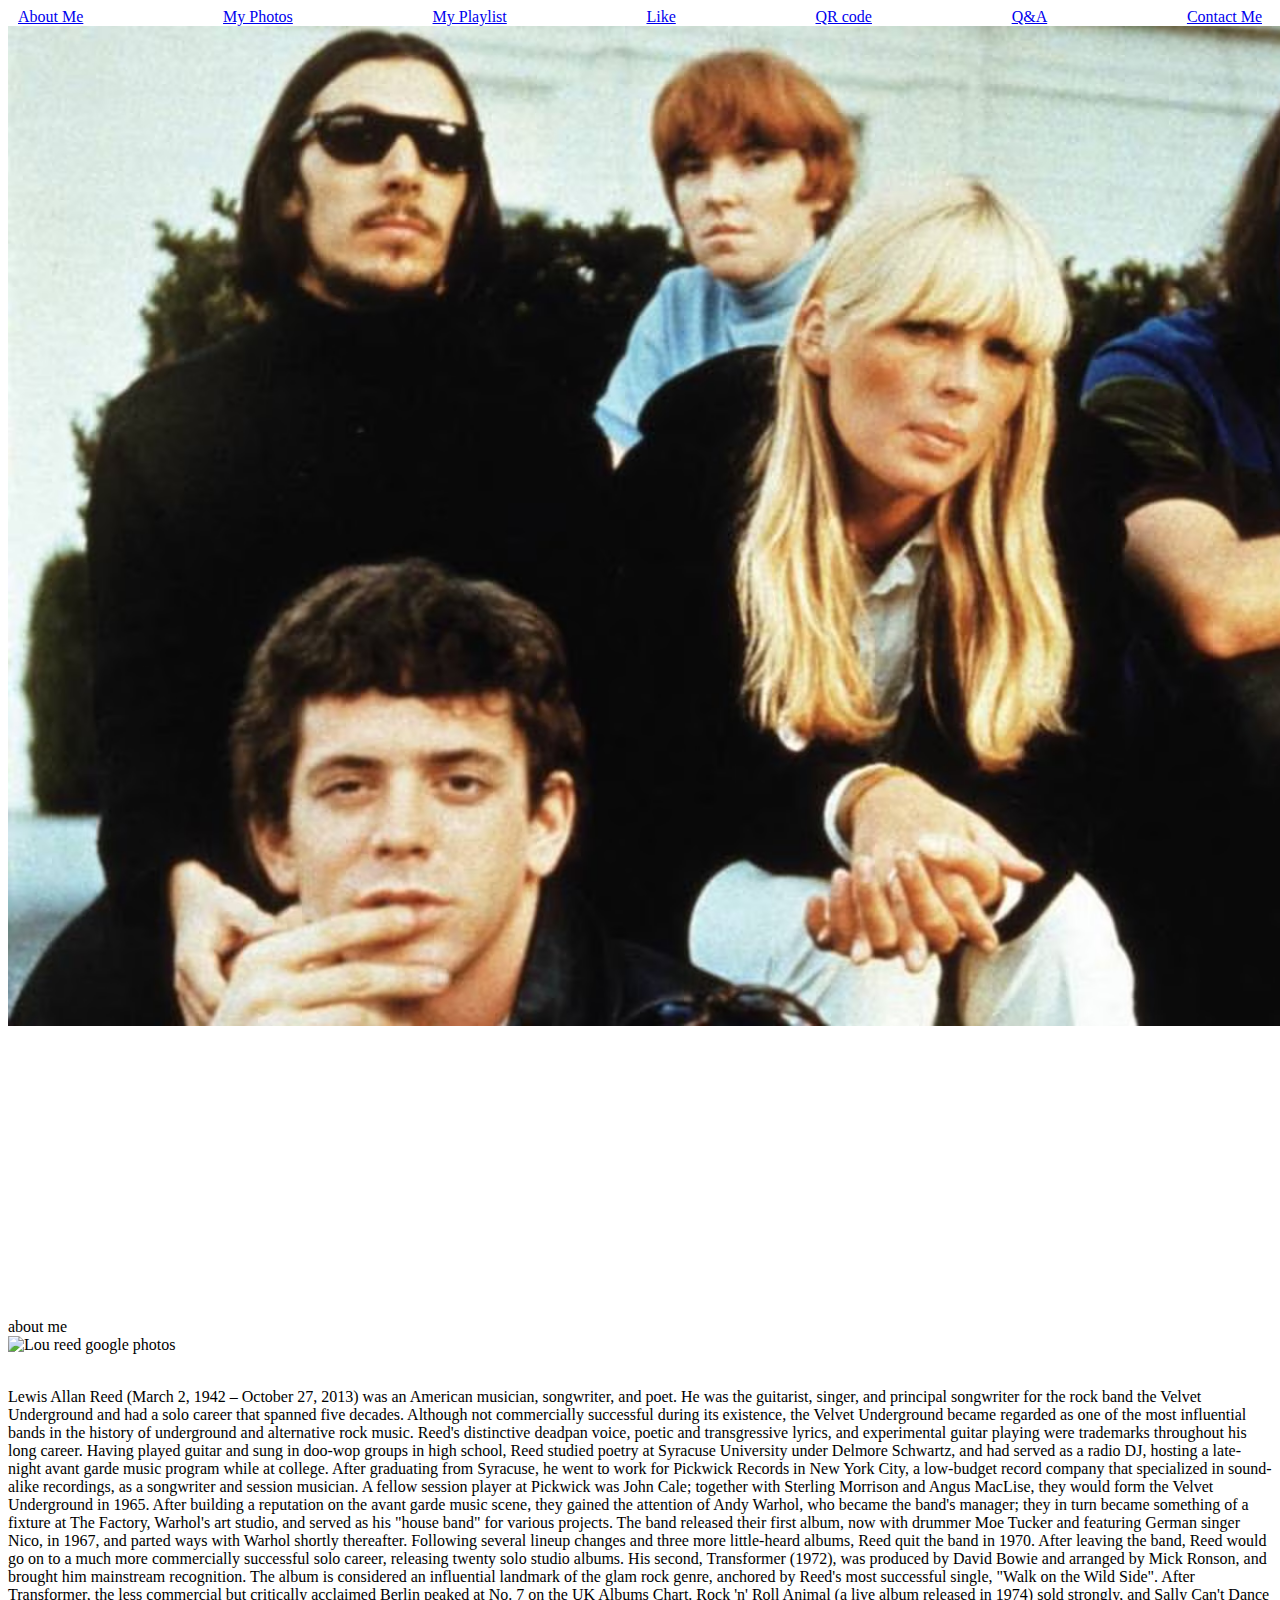
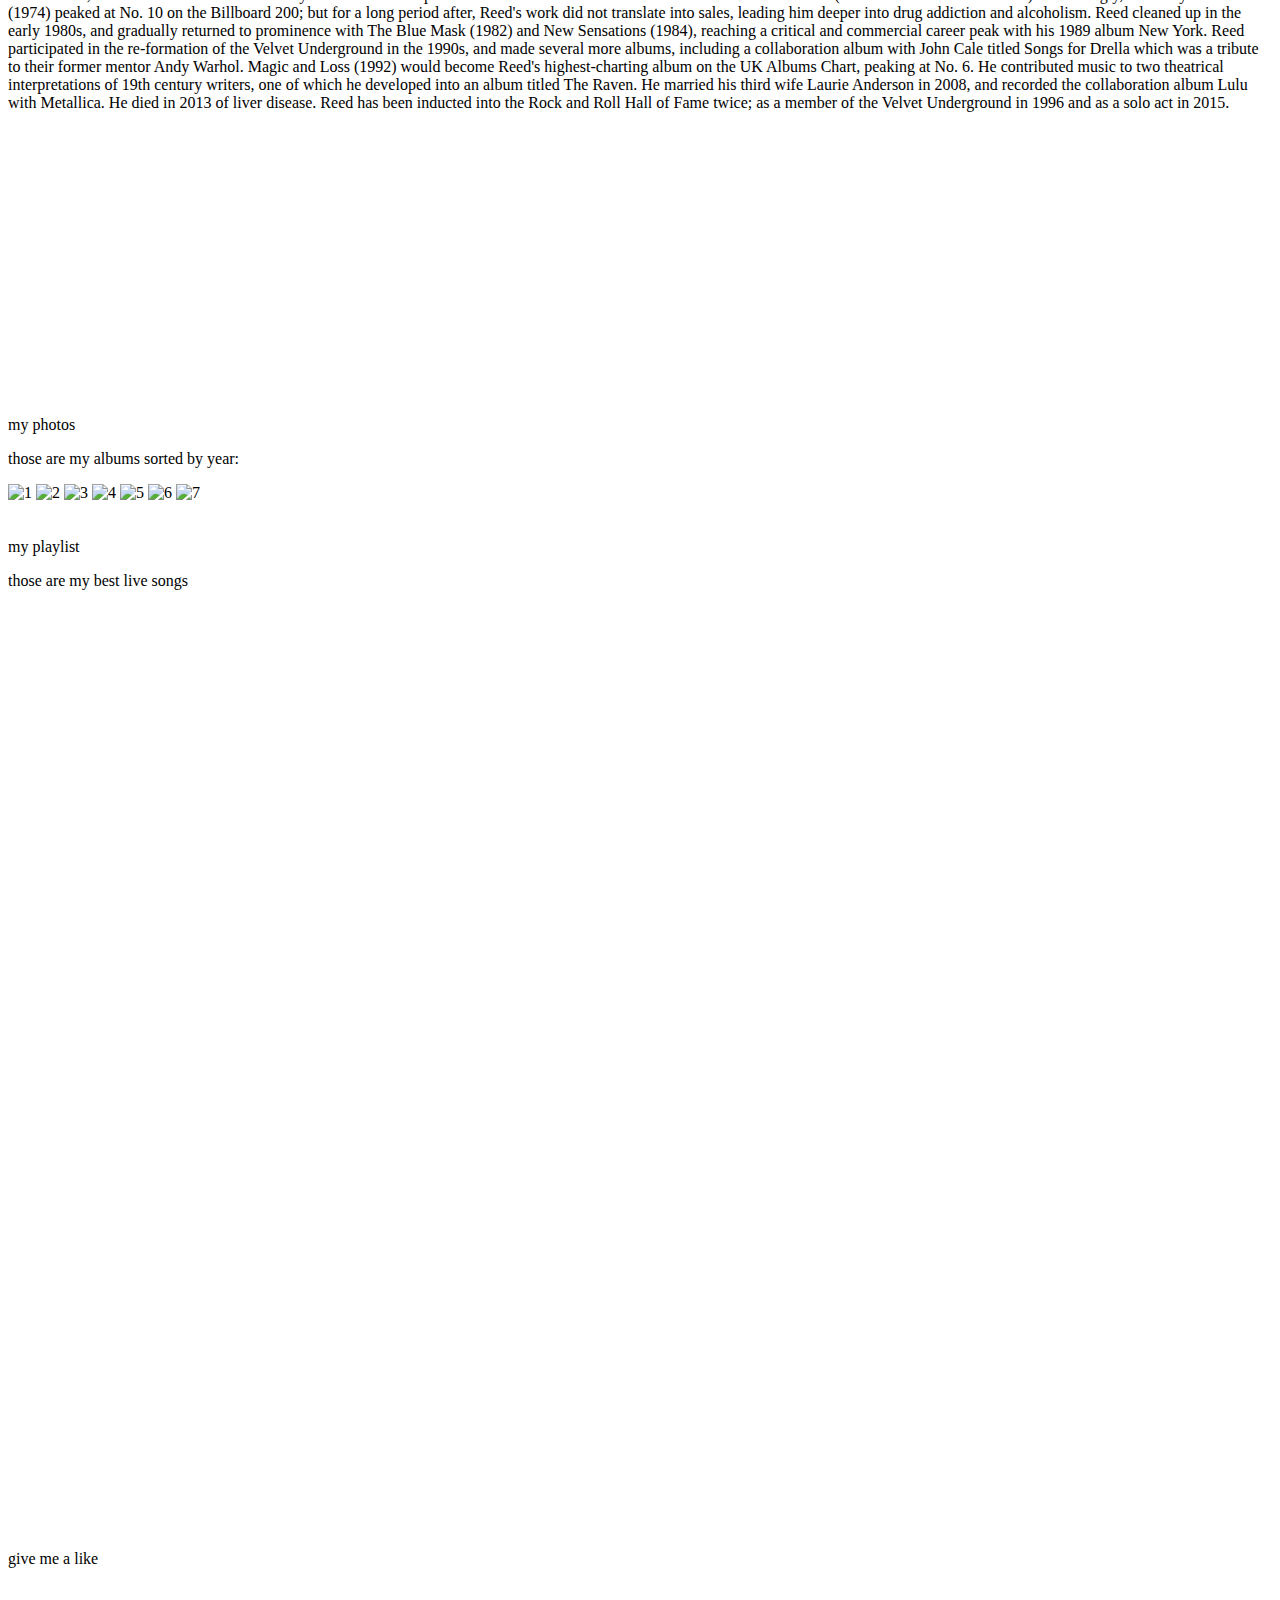
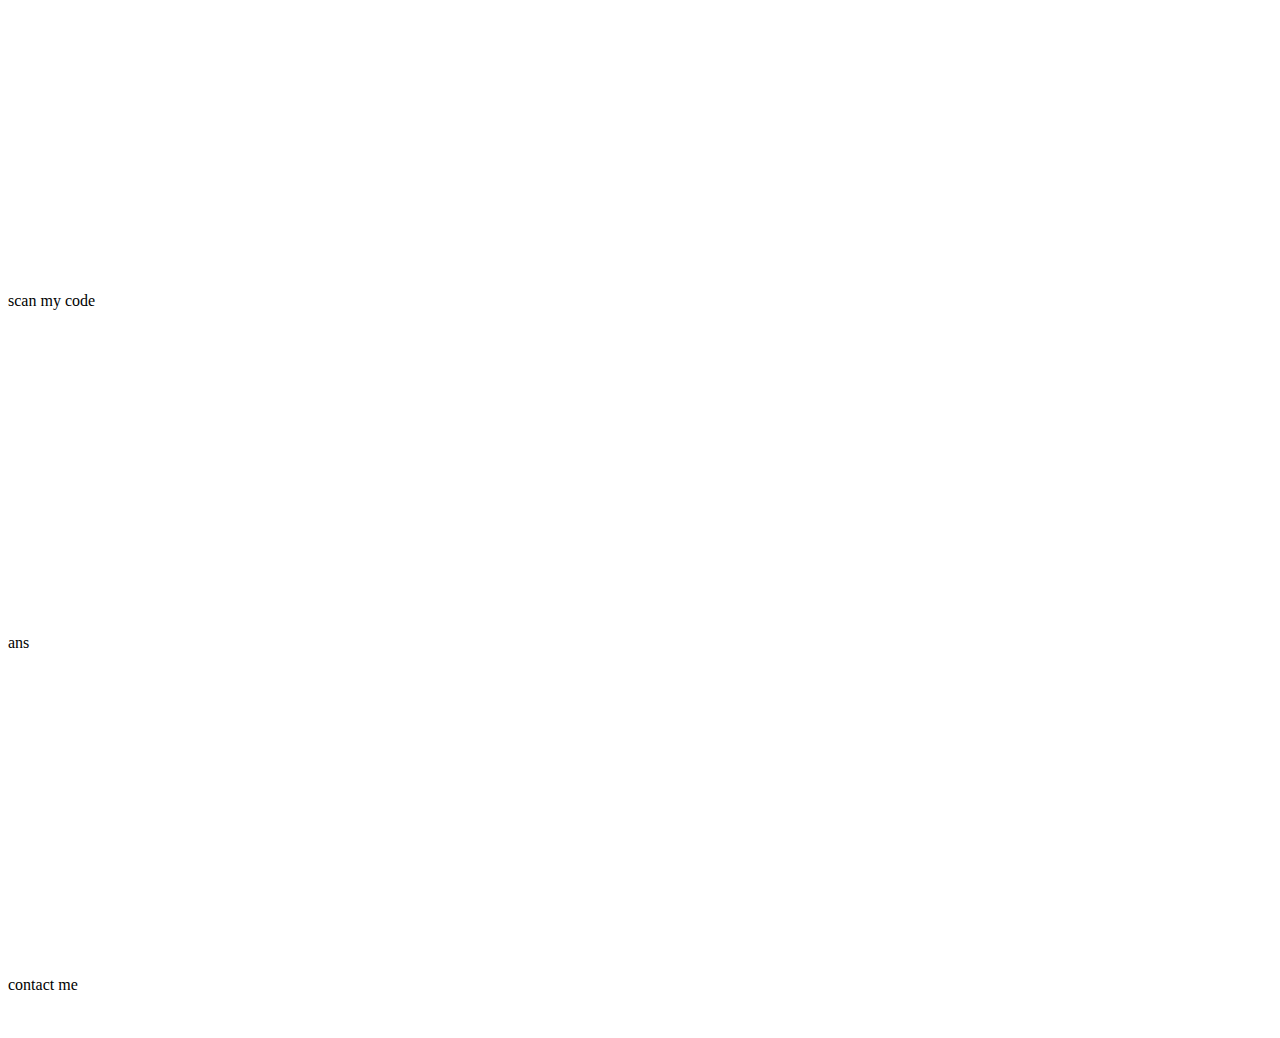
==== index.html @ f70dc2a0 "albums" ====
<!DOCTYPE html>
<html>
<head>
<link rel="stylesheet" type="text/css" href="style.css" />
</head>
<body>
<div id="menu">
<li><a href="#about">About Me</a></li>
<li><a href="#photos">My Photos</a></li>
<li><a href="#playlist">My Playlist</a></li>
<li><a href="#like">Like</a></li>
<li><a href="#qrcoder">QR code</a></li>
<li><a href="#spa">Q&A</a></li>
<li><a href="#contact">Contact Me</a></li>
</div>
<img src="vu.avif" width="1800" height="1000" alt="vu photos">
		  
<section id="about" class="section">
<br/>
<br/>
<br/>
<br/>
<br/>
<br/>
<br/>
<br/>
<br/>
<br/>
<br/>
<br/>
<br/>
<br/>
<br/>
<br/>
about me
<br/>
<img src="lou reed.jpeg" alt="Lou reed google photos">
<br/>
<br/>
<p> Lewis Allan Reed (March 2, 1942 – October 27, 2013) was an American musician, songwriter, and poet. He was the guitarist, singer, and principal songwriter for the rock band the Velvet Underground and had a solo career that spanned five decades. Although not commercially successful during its existence, the Velvet Underground became regarded as one of the most influential bands in the history of underground and alternative rock music. Reed's distinctive deadpan voice, poetic and transgressive lyrics, and experimental guitar playing were trademarks throughout his long career.

  Having played guitar and sung in doo-wop groups in high school, Reed studied poetry at Syracuse University under Delmore Schwartz, and had served as a radio DJ, hosting a late-night avant garde music program while at college. After graduating from Syracuse, he went to work for Pickwick Records in New York City, a low-budget record company that specialized in sound-alike recordings, as a songwriter and session musician. A fellow session player at Pickwick was John Cale; together with Sterling Morrison and Angus MacLise, they would form the Velvet Underground in 1965. After building a reputation on the avant garde music scene, they gained the attention of Andy Warhol, who became the band's manager; they in turn became something of a fixture at The Factory, Warhol's art studio, and served as his "house band" for various projects. The band released their first album, now with drummer Moe Tucker and featuring German singer Nico, in 1967, and parted ways with Warhol shortly thereafter. Following several lineup changes and three more little-heard albums, Reed quit the band in 1970.
  
  After leaving the band, Reed would go on to a much more commercially successful solo career, releasing twenty solo studio albums. His second, Transformer (1972), was produced by David Bowie and arranged by Mick Ronson, and brought him mainstream recognition. The album is considered an influential landmark of the glam rock genre, anchored by Reed's most successful single, "Walk on the Wild Side". After Transformer, the less commercial but critically acclaimed Berlin peaked at No. 7 on the UK Albums Chart. Rock 'n' Roll Animal (a live album released in 1974) sold strongly, and Sally Can't Dance (1974) peaked at No. 10 on the Billboard 200; but for a long period after, Reed's work did not translate into sales, leading him deeper into drug addiction and alcoholism. Reed cleaned up in the early 1980s, and gradually returned to prominence with The Blue Mask (1982) and New Sensations (1984), reaching a critical and commercial career peak with his 1989 album New York.
  
  Reed participated in the re-formation of the Velvet Underground in the 1990s, and made several more albums, including a collaboration album with John Cale titled Songs for Drella which was a tribute to their former mentor Andy Warhol. Magic and Loss (1992) would become Reed's highest-charting album on the UK Albums Chart, peaking at No. 6.
  
  He contributed music to two theatrical interpretations of 19th century writers, one of which he developed into an album titled The Raven. He married his third wife Laurie Anderson in 2008, and recorded the collaboration album Lulu with Metallica. He died in 2013 of liver disease. Reed has been inducted into the Rock and Roll Hall of Fame twice; as a member of the Velvet Underground in 1996 and as a solo act in 2015.</p>

</section>

<section id="photos" class="section">
<br/>
<br/>
<br/>
<br/>
<br/>
<br/>
<br/>
<br/>
<br/>
<br/>
<br/>
<br/>
<br/>
<br/>
<br/>
<br/>
my photos
<br/>
<p>those are my albums sorted by year:</p>
<img src="1.jpeg" alt="1">
<img src="2.jpeg" alt="2">
<img src="3.jpeg" alt="3">
<img src="4.jpeg" alt="4">
<img src="5.jpeg" alt="5">
<img src="6.jpeg" alt="6">
<img src="7.jpeg" alt="7">
<br/>

<br/>
</section>

<section id="playlist" class="section">
<br/>
my playlist
<br/>
<p>those are my best live songs</p>
<br/>
<iframe width="560" height="315" src="https://www.youtube.com/embed/yKOQapYcyhE" title="YouTube video player" frameborder="0" allow="accelerometer; autoplay; clipboard-write; encrypted-media; gyroscope; picture-in-picture; web-share" allowfullscreen></iframe>
<iframe width="560" height="315" src="https://www.youtube.com/embed/qTgDgYPnToo" title="YouTube video player" frameborder="0" allow="accelerometer; autoplay; clipboard-write; encrypted-media; gyroscope; picture-in-picture; web-share" allowfullscreen></iframe>
<iframe width="560" height="315" src="https://www.youtube.com/embed/2yPXBjVYLYA" title="YouTube video player" frameborder="0" allow="accelerometer; autoplay; clipboard-write; encrypted-media; gyroscope; picture-in-picture; web-share" allowfullscreen></iframe>
<br/>
</section>

<section id="like" class="section">
<br/>
<br/>
<br/>
<br/>
<br/>
<br/>
<br/>
<br/>
<br/>
<br/>
<br/>
<br/>
<br/>
<br/>
<br/>
<br/>
give me a like
<br/>
<br/>
<br/>
</section>

<section id="qrcoder" class="section">
<br/>
<br/>
<br/>
<br/>
<br/>
<br/>
<br/>
<br/>
<br/>
<br/>
<br/>
<br/>
<br/>
<br/>
<br/>
<br/>
scan my code
<br/>
<br/>
<br/>
</section>

<section id="spa" class="section">
<br/>
<br/>
<br/>
<br/>
<br/>
<br/>
<br/>
<br/>
<br/>
<br/>
<br/>
<br/>
<br/>
<br/>
<br/>
<br/>
ans
<br/>
<br/>
<br/>
</section>

<section id="contact" class="section">
<br/>
<br/>
<br/>
<br/>
<br/>
<br/>
<br/>
<br/>
<br/>
<br/>
<br/>
<br/>
<br/>
<br/>
<br/>
<br/>
contact me
<br/>
<br/>
<br/>
</section>


<script type="text/javascript">
$(function(){
  $("#nav a").click(function(e){
    e.preventDefault();
    $('html,body').scrollTo(this.hash,this.hash); 
  });
});
</script>
<script type="text/javascript">
 $(document).scroll(function() {
    $('#menu').toggle($(this).scrollTop()>1000)
 });​
 </script>
</body>
</html>
---- style.css ----
#menu
{
	/* position: fixed;
	width: 100%;
	height: 35px;
	background: lightskyblue; */
	display: flex;
	justify-content: space-between;
	align-items: center;
}
#menu li {
	display: inline;
	list-style: none;
	margin: 0 10px;
  }
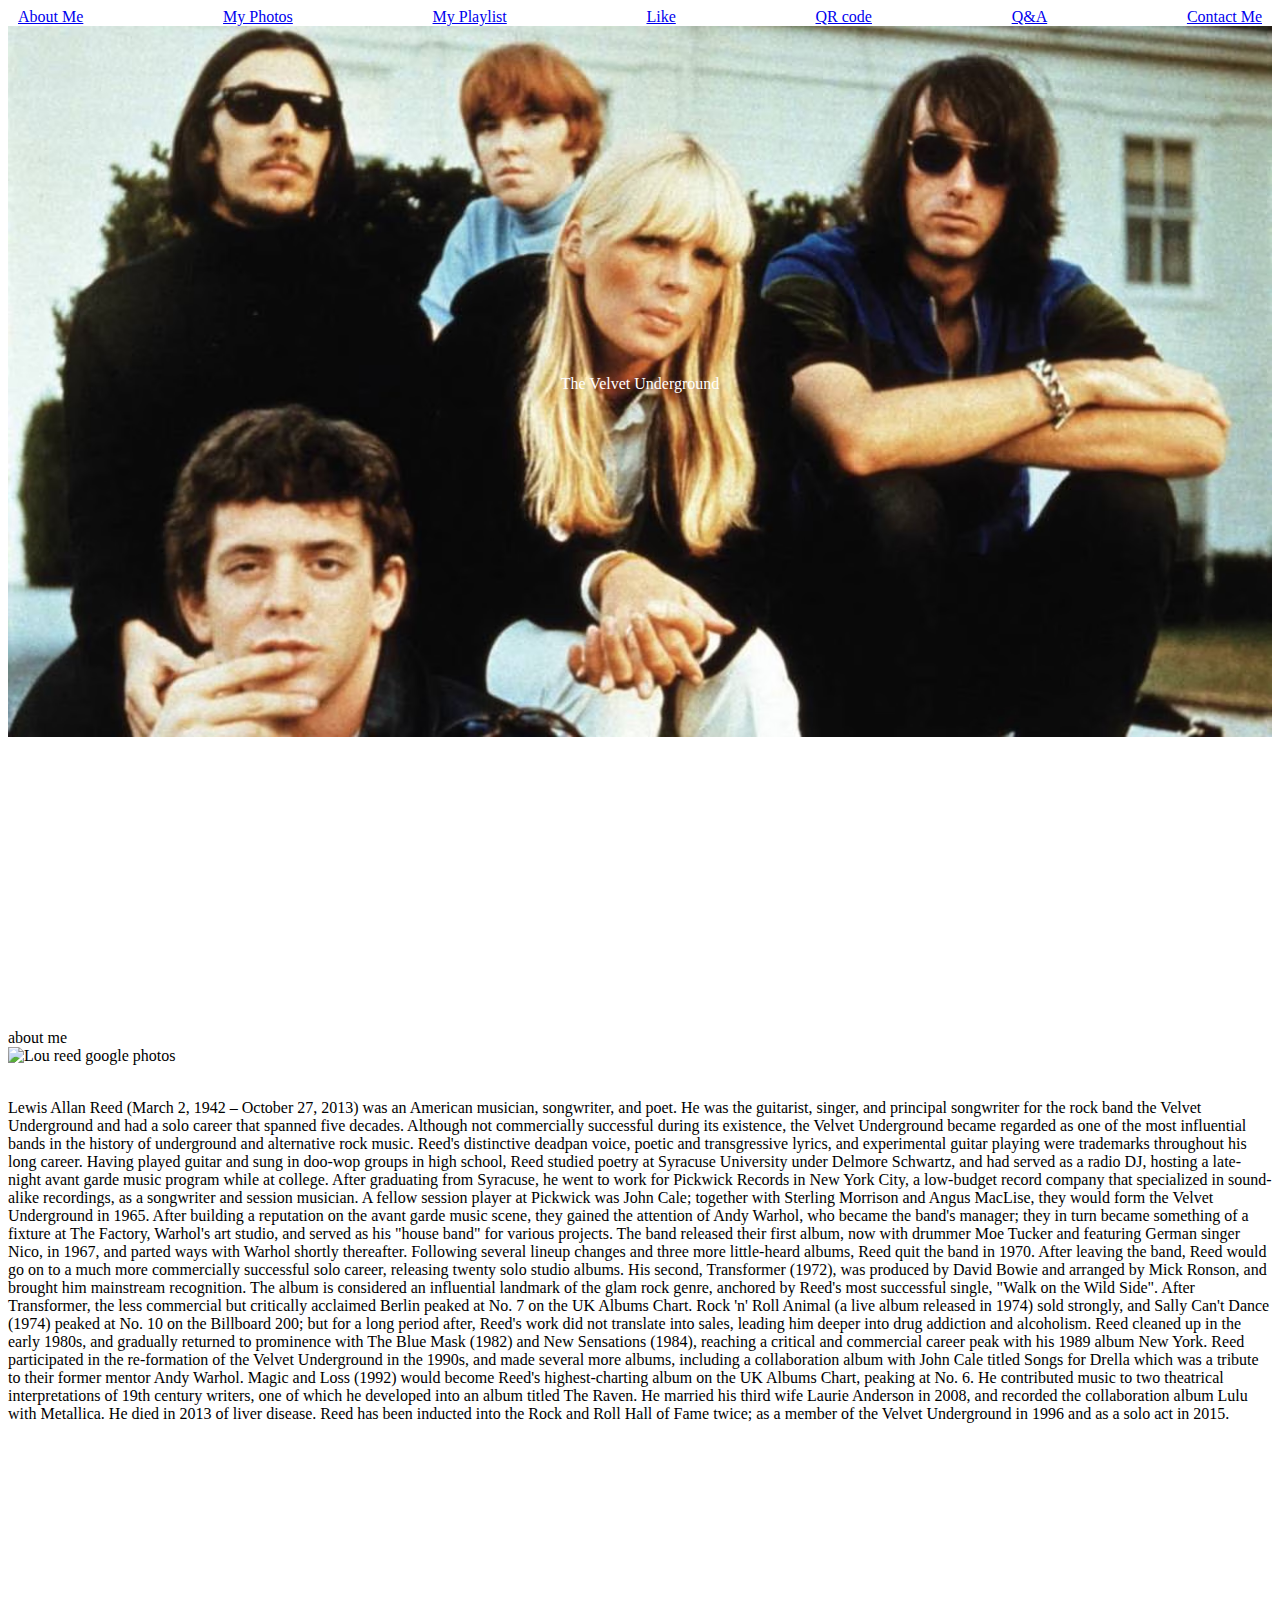
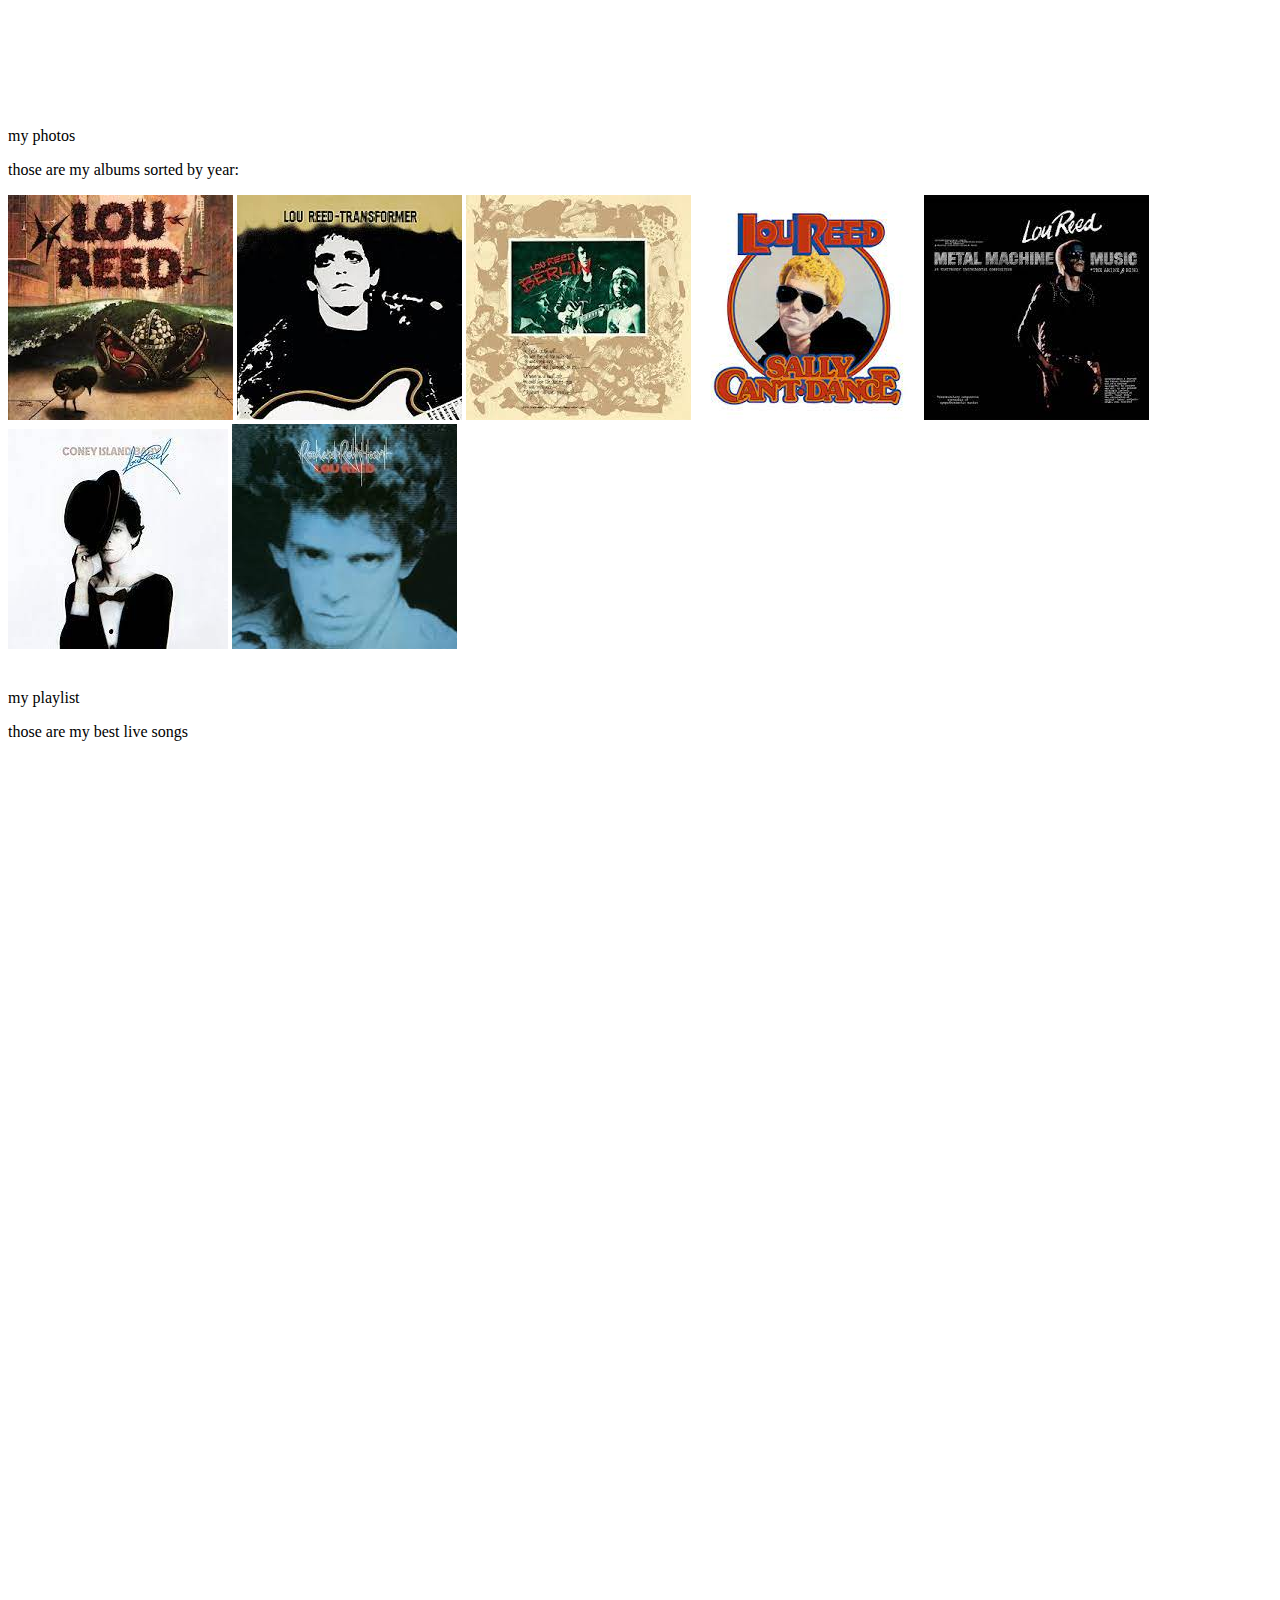
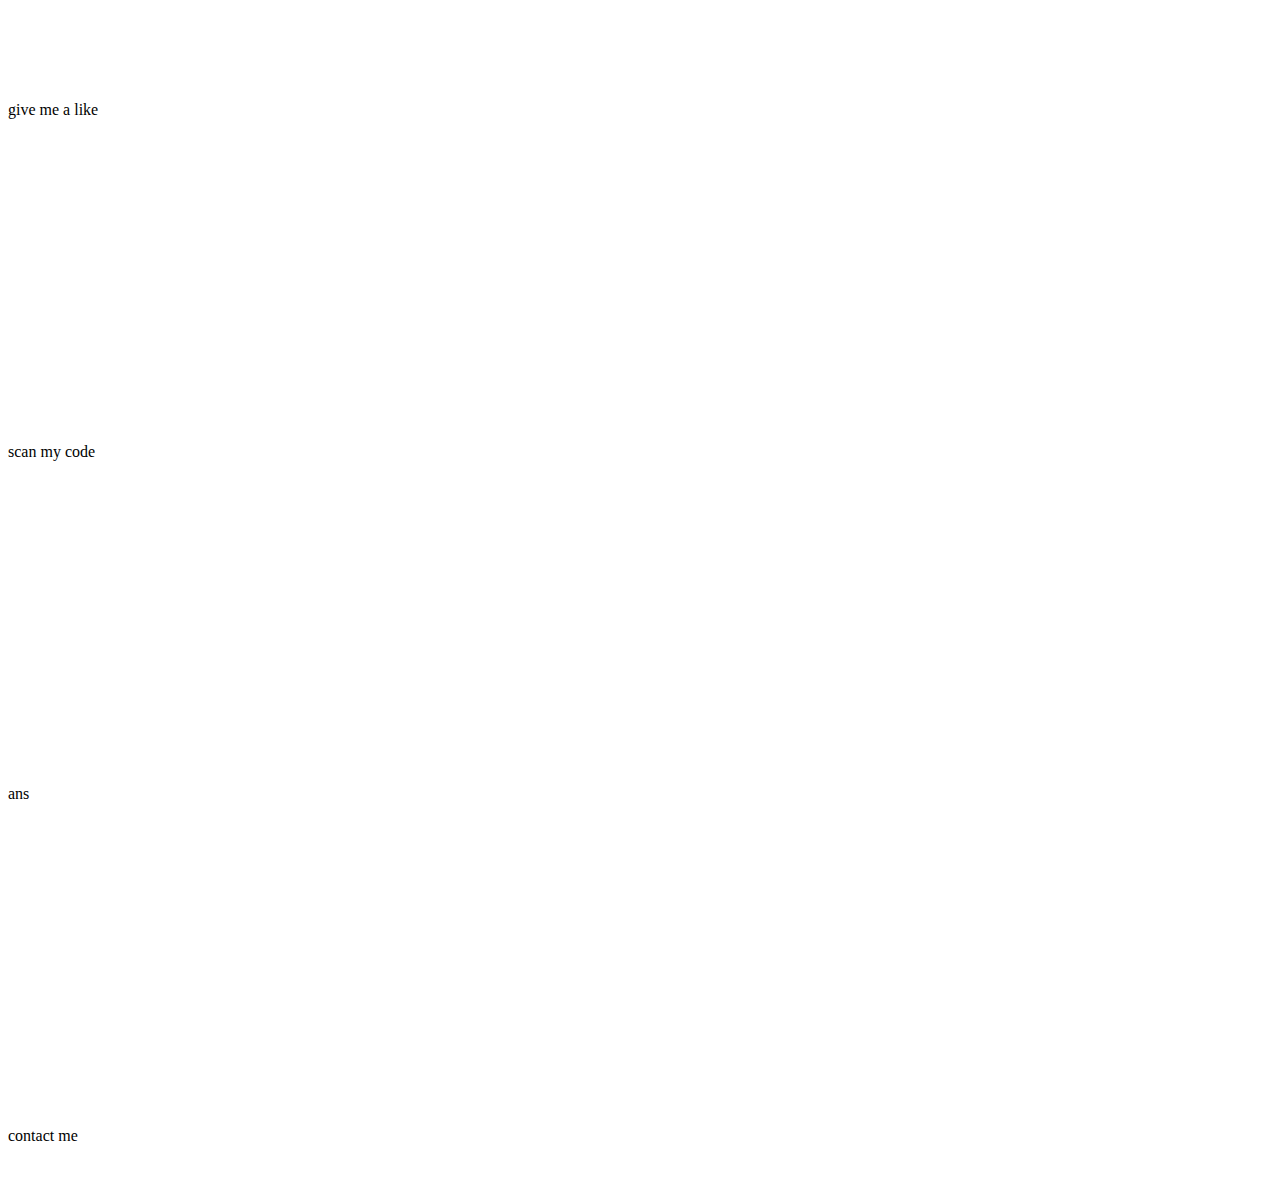
==== commit f3c2b266: "velvet und" ====
--- a/index.html
+++ b/index.html
@@ -4,6 +4,8 @@
 <link rel="stylesheet" type="text/css" href="style.css" />
 </head>
 <body>
+  <div id="fb-root"></div>
+<script async defer crossorigin="anonymous" src="https://connect.facebook.net/en_US/sdk.js#xfbml=1&version=v16.0" nonce="tpT3bFrr"></script>
 <div id="menu">
 <li><a href="#about">About Me</a></li>
 <li><a href="#photos">My Photos</a></li>
@@ -13,7 +15,53 @@
 <li><a href="#spa">Q&A</a></li>
 <li><a href="#contact">Contact Me</a></li>
 </div>
-<img src="vu.avif" width="1800" height="1000" alt="vu photos">
+<style>
+  .container {
+    position: relative;
+    text-align: center;
+    color: white;
+  }
+  
+  .bottom-left {
+    position: absolute;
+    bottom: 8px;
+    left: 16px;
+  }
+  
+  .top-left {
+    position: absolute;
+    top: 8px;
+    left: 16px;
+  }
+  
+  .top-right {
+    position: absolute;
+    top: 8px;
+    right: 16px;
+  }
+  
+  .bottom-right {
+    position: absolute;
+    bottom: 8px;
+    right: 16px;
+  }
+  
+  .centered {
+    position: absolute;
+    top: 50%;
+    left: 50%;
+    transform: translate(-50%, -50%);
+  }
+  </style>
+<div class="container">
+  <img src="vu.avif" alt="vu photos" style="width:100%;">
+  <div class="bottom-left"></div>
+  <div class="top-left"></div>
+  <div class="top-right"></div>
+  <div class="bottom-right"></div>
+  <div class="centered">The Velvet Underground</div>
+</div>
+
 		  
 <section id="about" class="section">
 <br/>
@@ -69,13 +117,13 @@
 my photos
 <br/>
 <p>those are my albums sorted by year:</p>
-<img src="1.jpeg" alt="1">
-<img src="2.jpeg" alt="2">
-<img src="3.jpeg" alt="3">
-<img src="4.jpeg" alt="4">
-<img src="5.jpeg" alt="5">
-<img src="6.jpeg" alt="6">
-<img src="7.jpeg" alt="7">
+<img src="albums/1.jpeg" alt="1">
+<img src="albums/2.jpeg" alt="2">
+<img src="albums/3.jpeg" alt="3">
+<img src="albums/4.jpeg" alt="4">
+<img src="albums/5.jpeg" alt="5">
+<img src="albums/6.jpeg" alt="6">
+<img src="albums/7.jpeg" alt="7">
 <br/>
 
 <br/>
@@ -113,6 +161,7 @@
 give me a like
 <br/>
 <br/>
+<div class="fb-like" data-href="https://developers.facebook.com/docs/plugins/" data-width="" data-layout="" data-action="" data-size="" data-share="true"></div>
 <br/>
 </section>
 
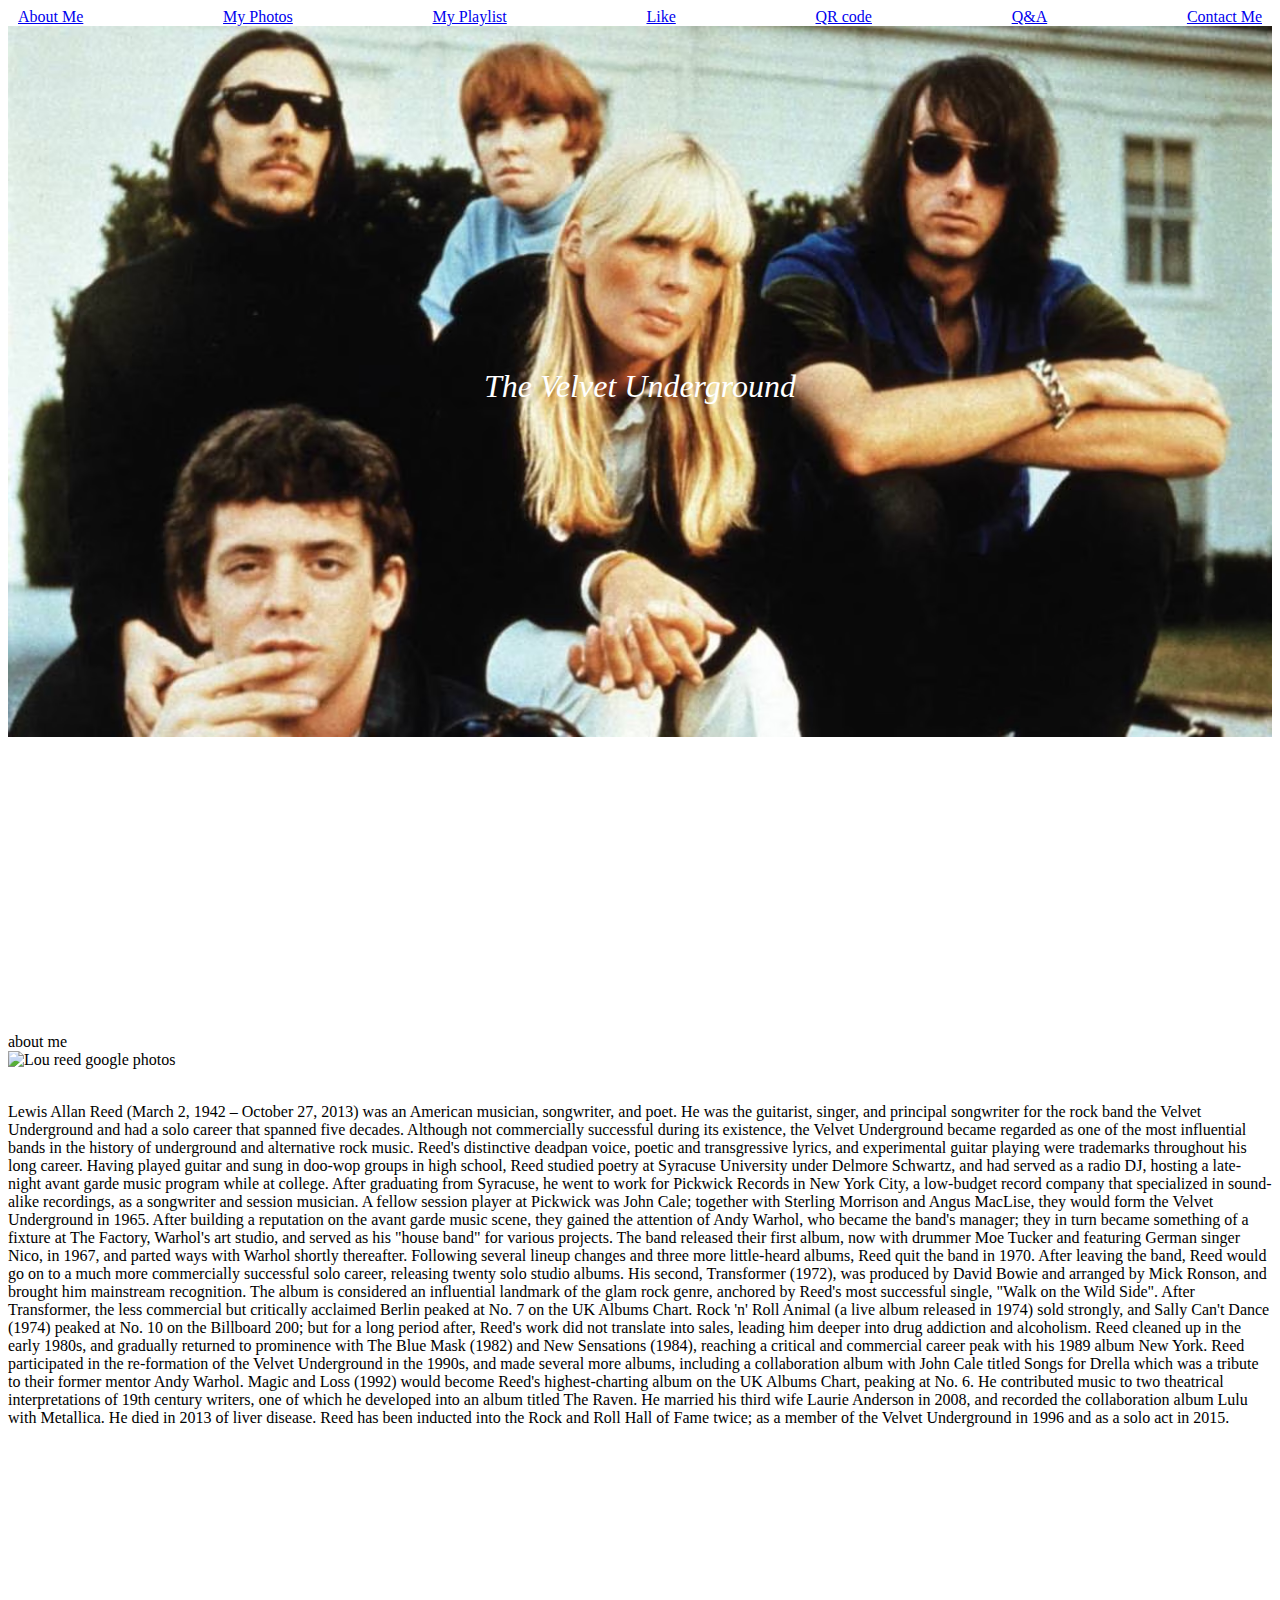
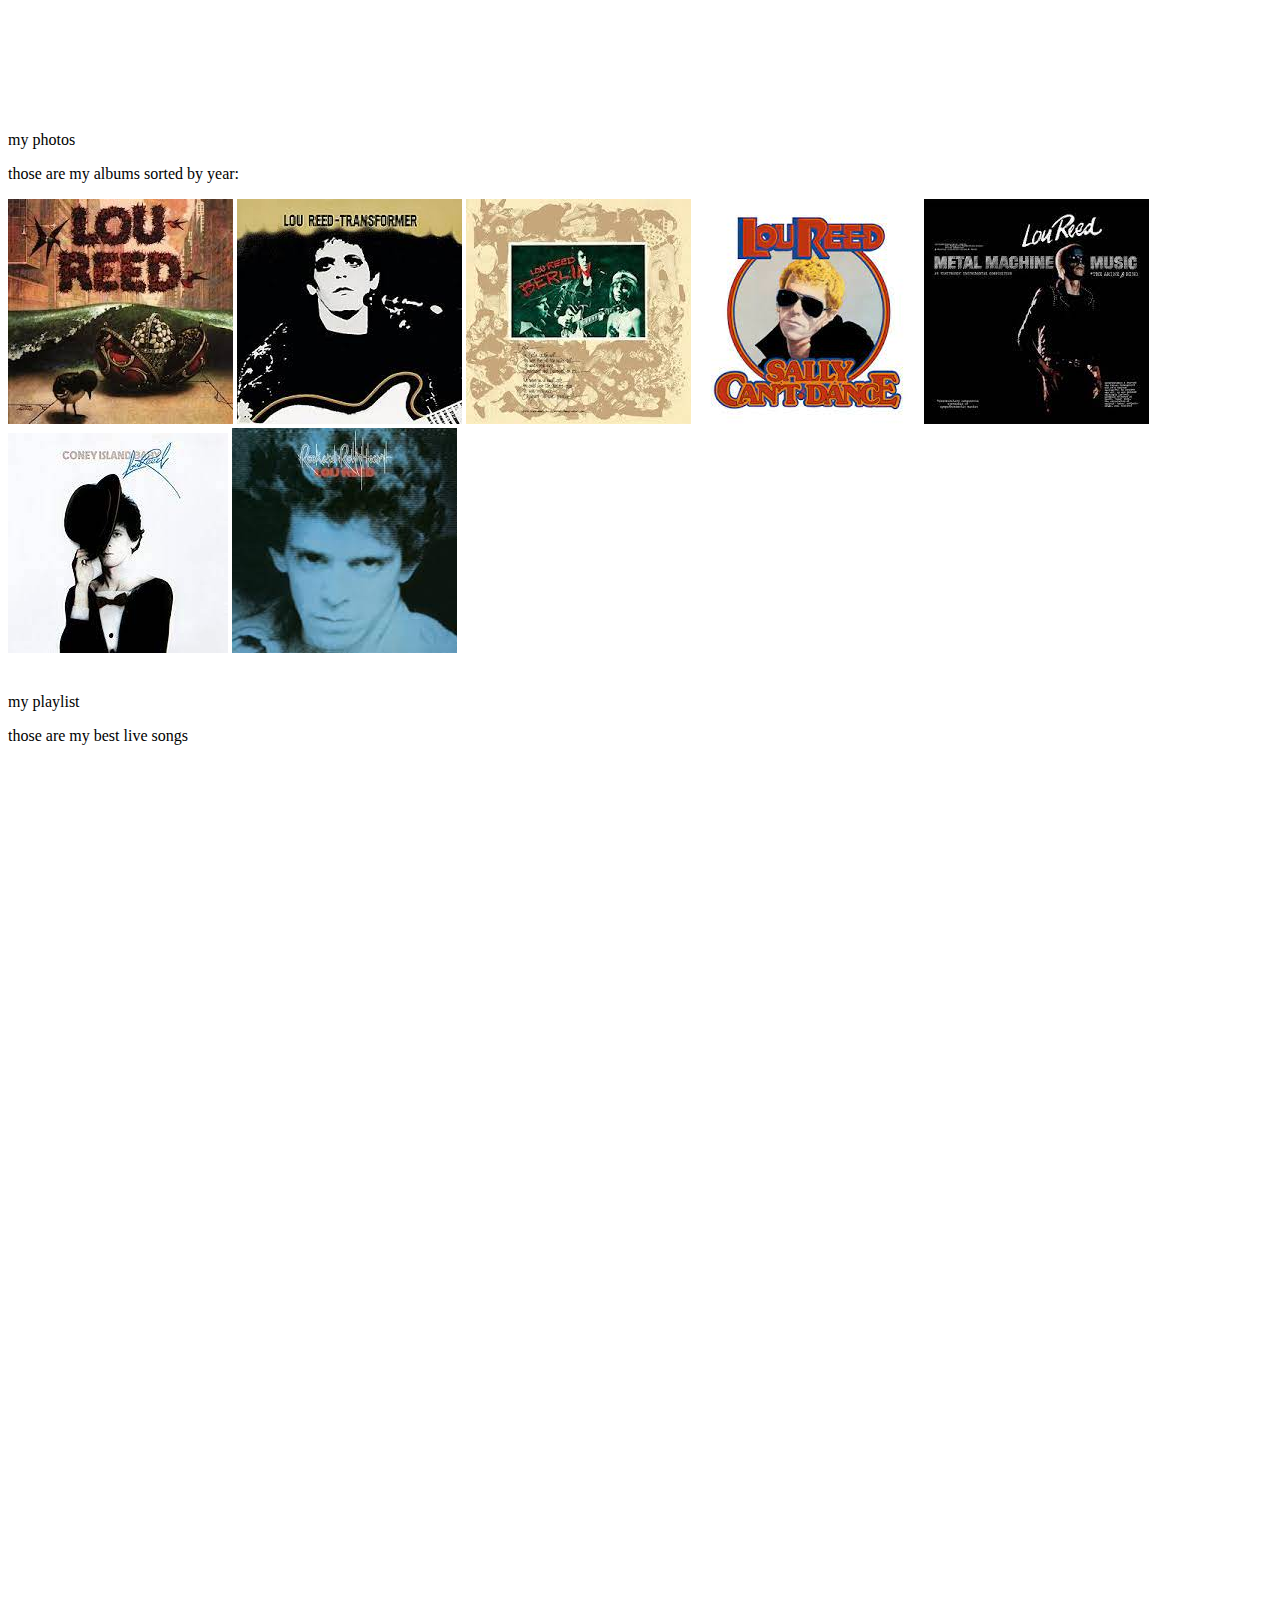
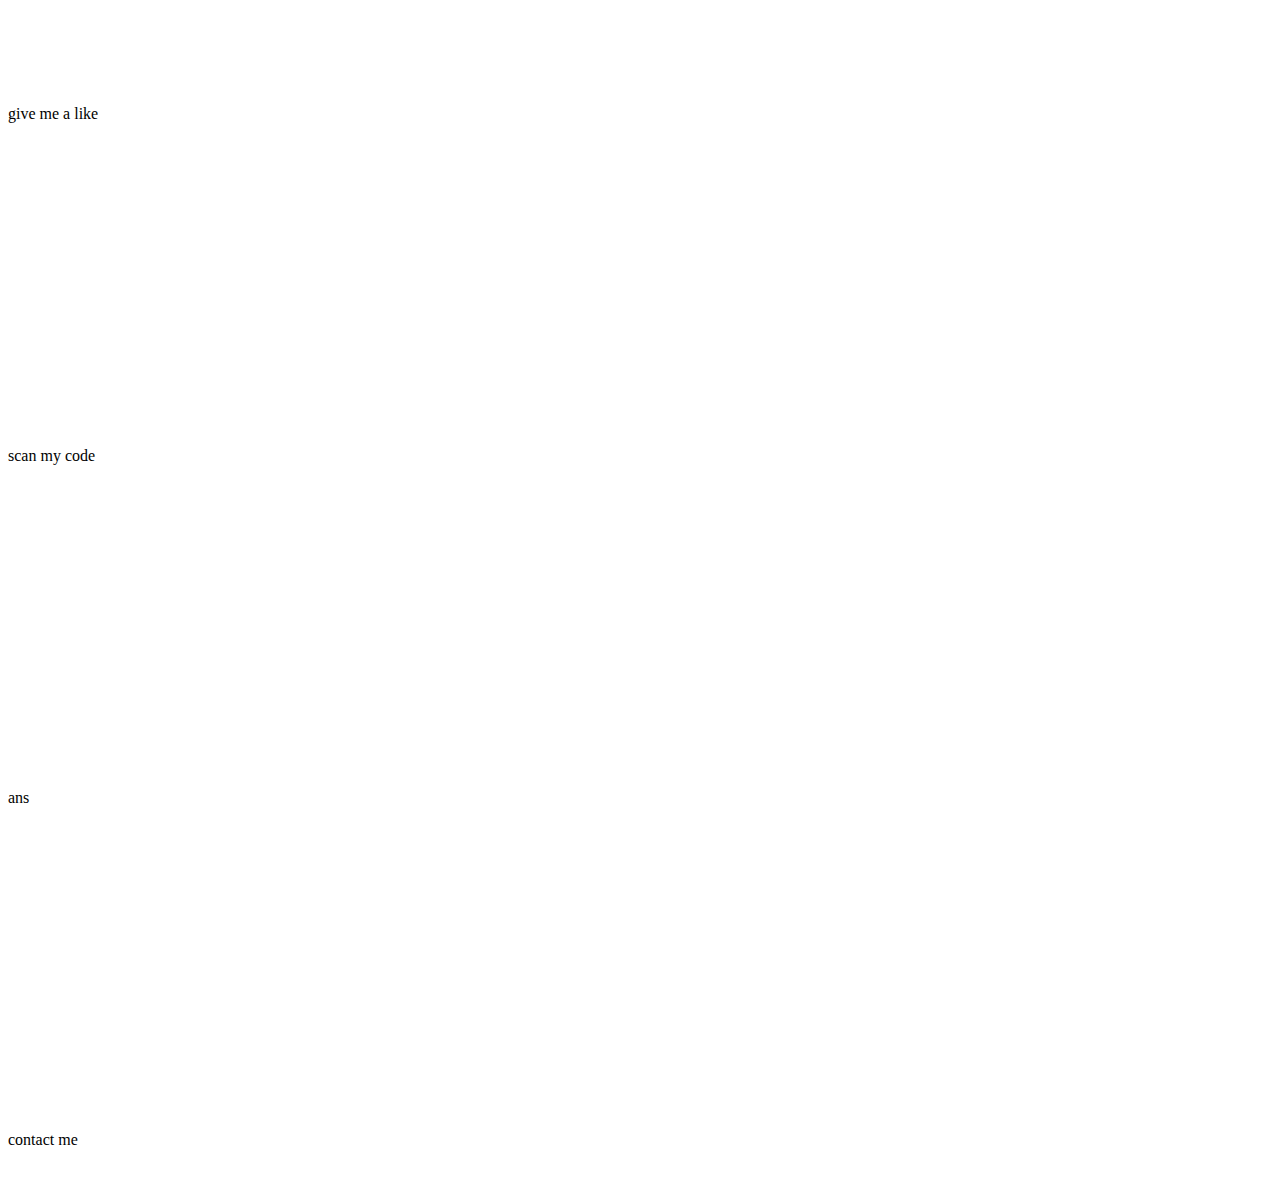
==== commit eb9aae76: "vg" ====
--- a/index.html
+++ b/index.html
@@ -20,6 +20,8 @@
     position: relative;
     text-align: center;
     color: white;
+    font-size: xx-large;
+    font-style: italic;
   }
   
   .bottom-left {
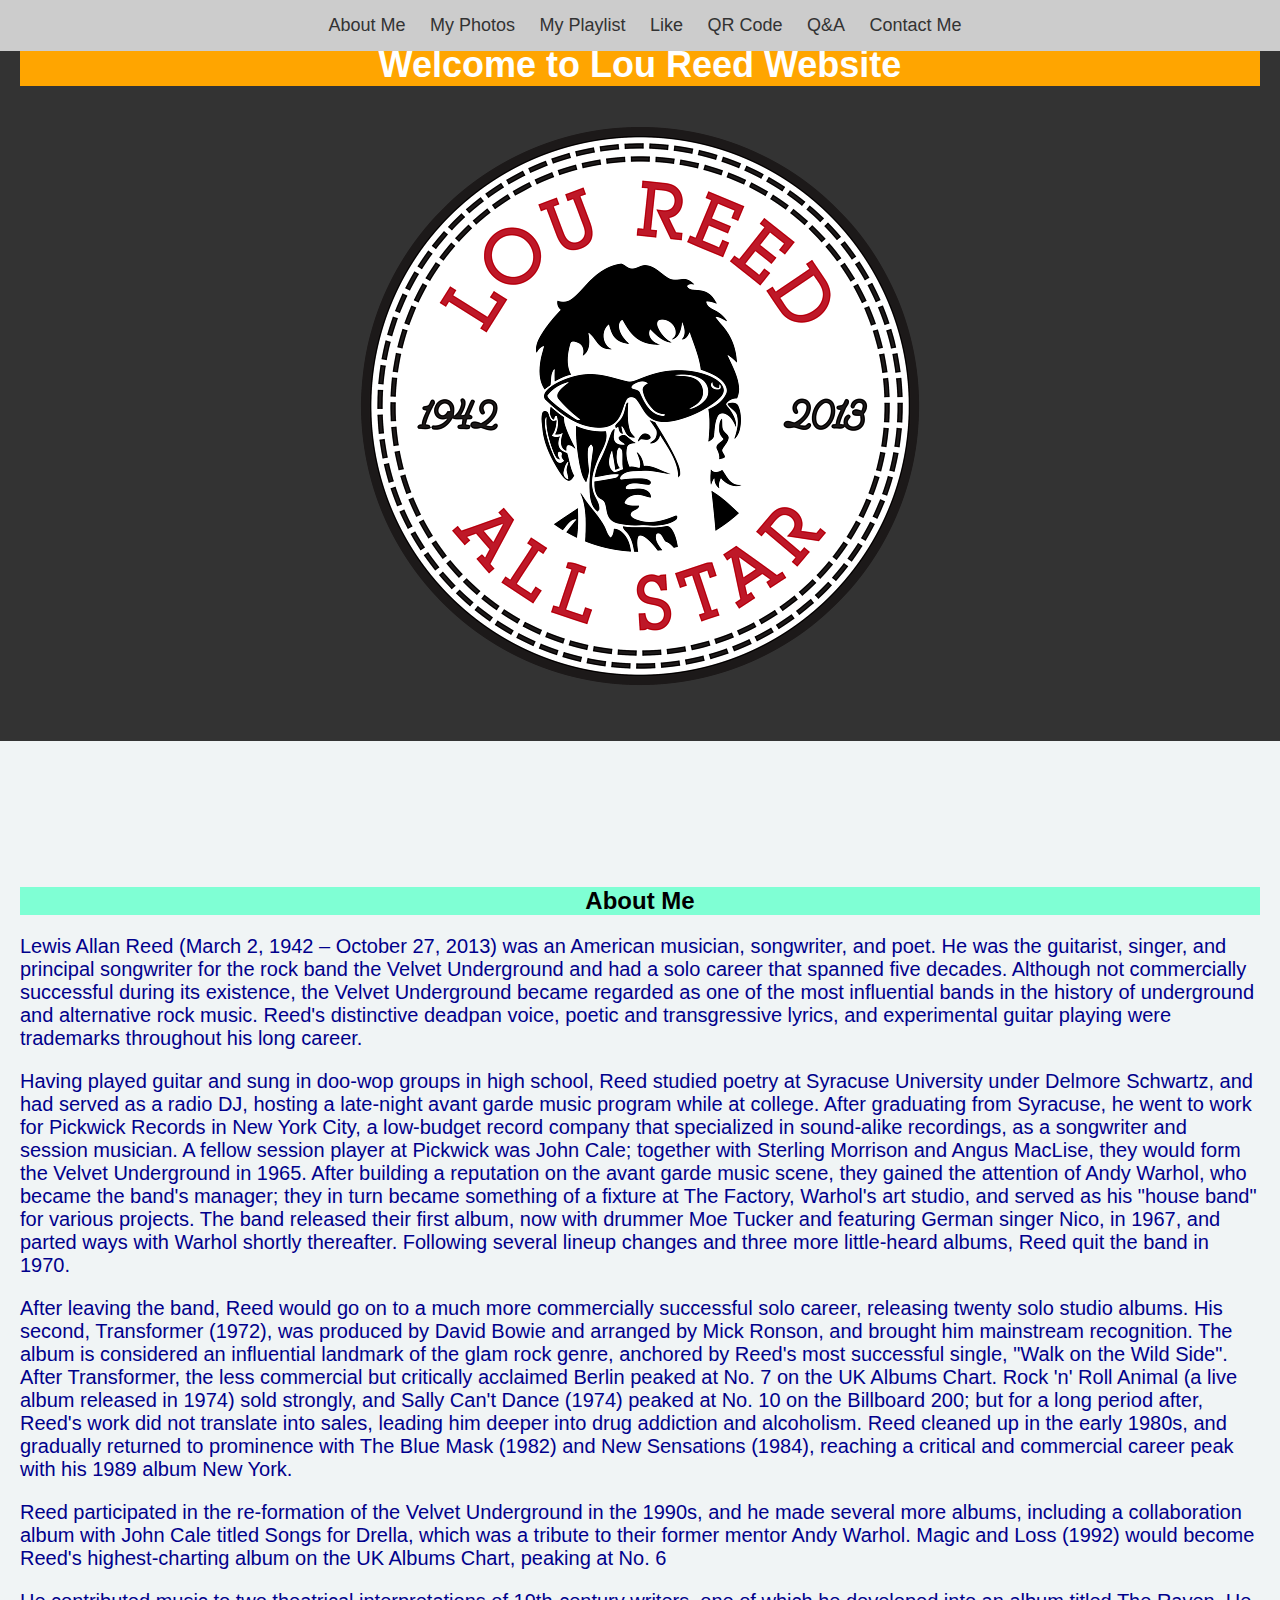
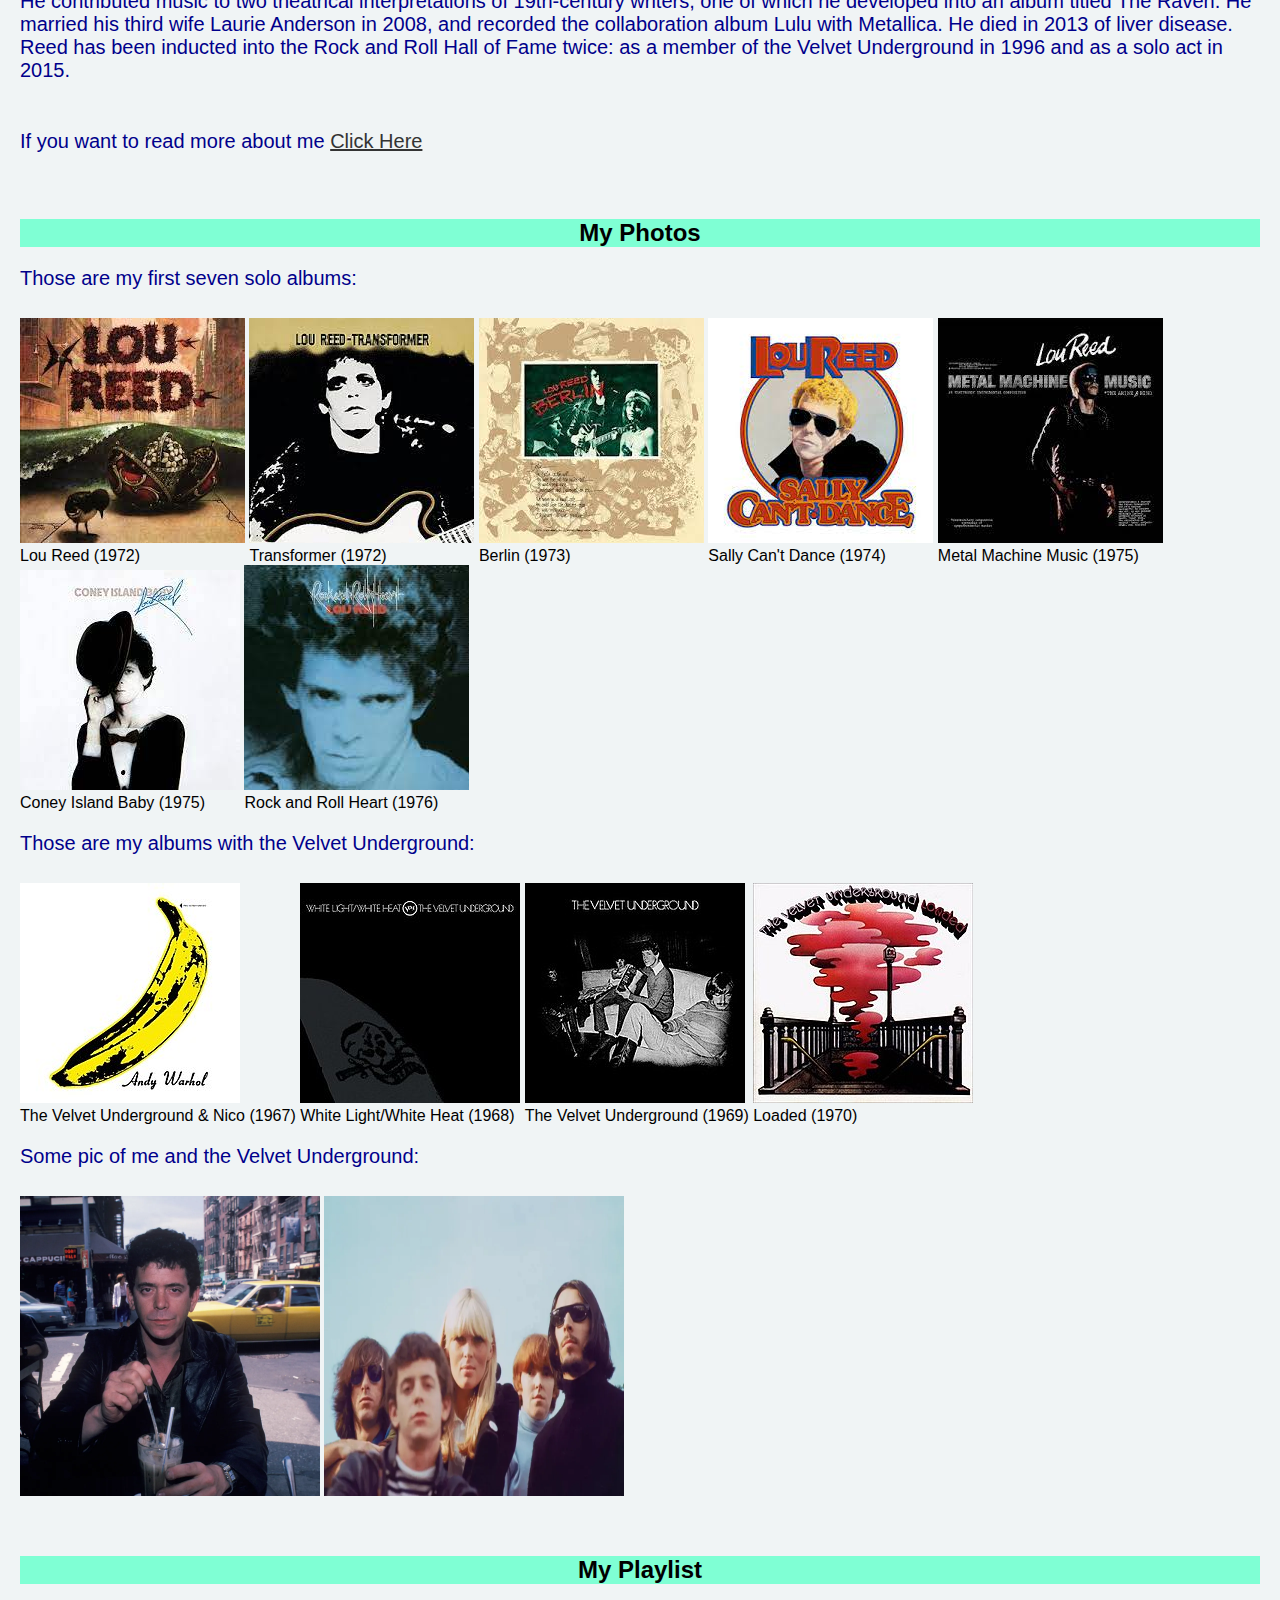
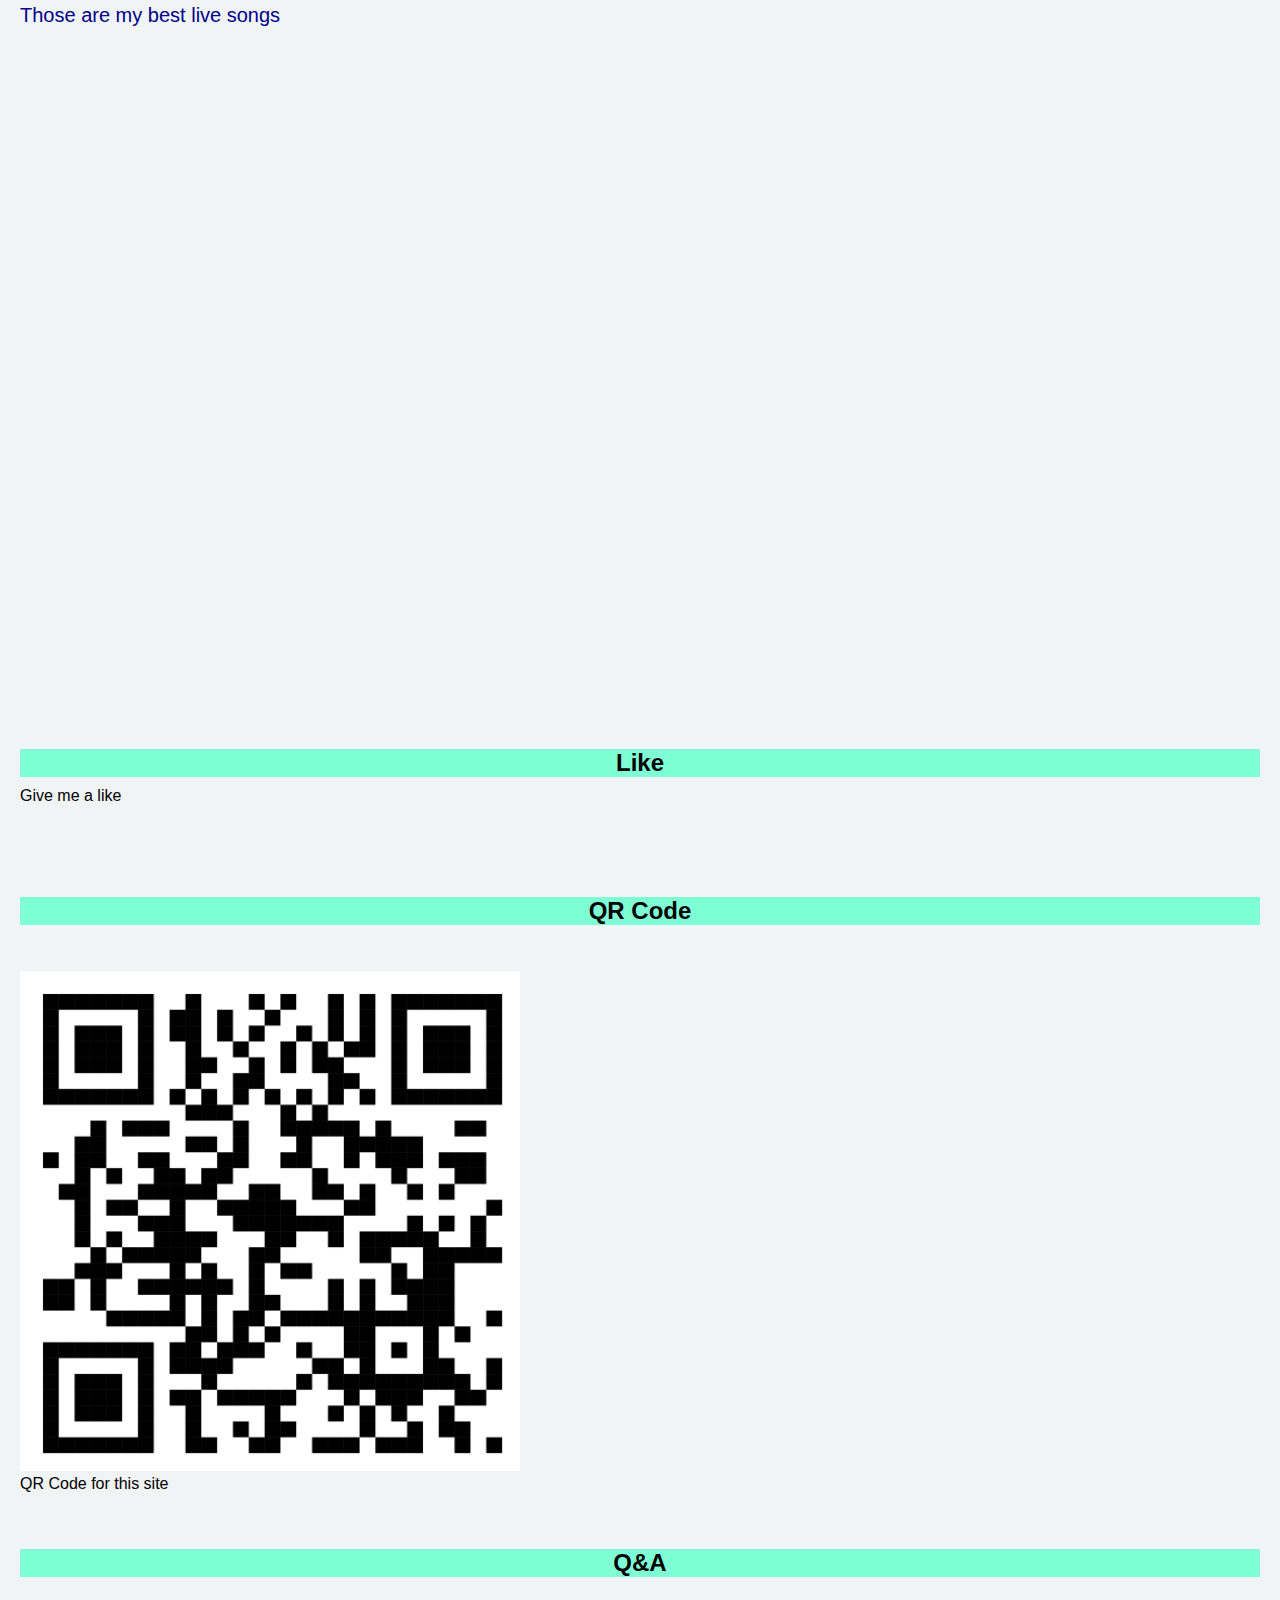
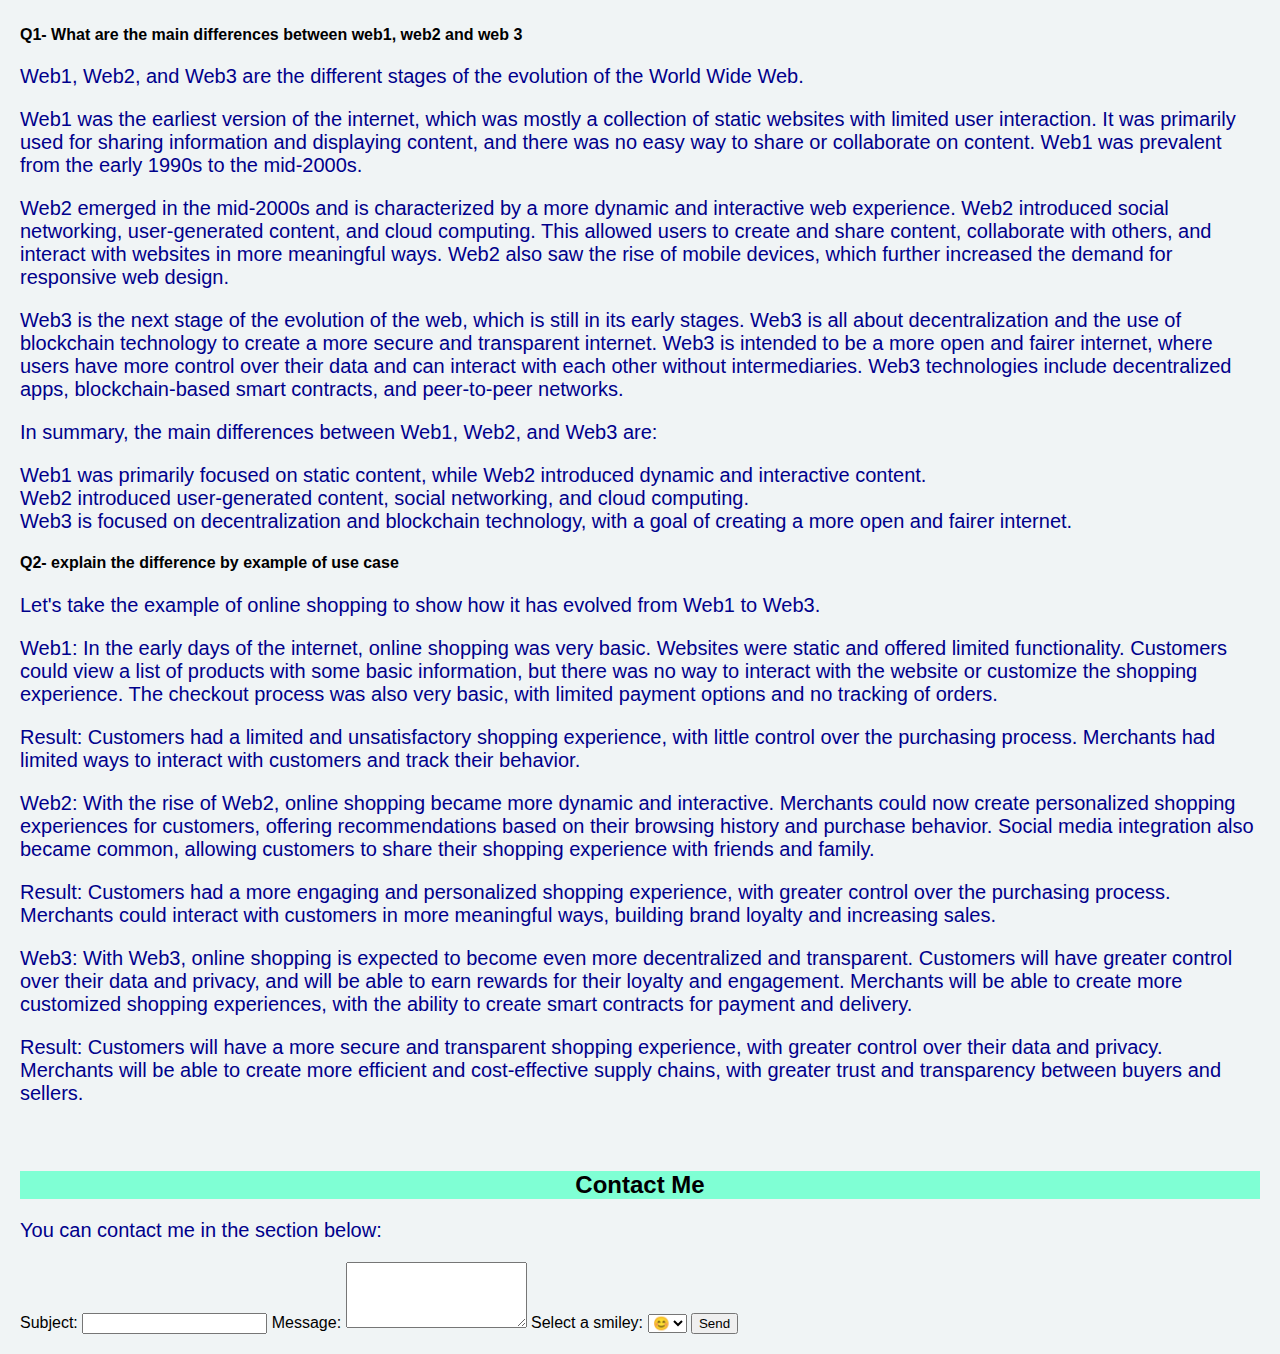
==== commit 9c95dc62: "finish2" ====
--- a/index.html
+++ b/index.html
@@ -1,254 +1,181 @@
 <!DOCTYPE html>
 <html>
 <head>
-<link rel="stylesheet" type="text/css" href="style.css" />
+  <meta charset="UTF-8">
+	<title>Lou Reed</title>
+  <link rel="stylesheet" href="style.css">
+  <div id="fb-root"></div>
+  <script async defer crossorigin="anonymous" src="https://connect.facebook.net/en_US/sdk.js#xfbml=1&version=v16.0" nonce="tpT3bFrr"></script>
 </head>
 <body>
-  <div id="fb-root"></div>
-<script async defer crossorigin="anonymous" src="https://connect.facebook.net/en_US/sdk.js#xfbml=1&version=v16.0" nonce="tpT3bFrr"></script>
-<div id="menu">
-<li><a href="#about">About Me</a></li>
-<li><a href="#photos">My Photos</a></li>
-<li><a href="#playlist">My Playlist</a></li>
-<li><a href="#like">Like</a></li>
-<li><a href="#qrcoder">QR code</a></li>
-<li><a href="#spa">Q&A</a></li>
-<li><a href="#contact">Contact Me</a></li>
-</div>
-<style>
-  .container {
-    position: relative;
-    text-align: center;
-    color: white;
-    font-size: xx-large;
-    font-style: italic;
-  }
-  
-  .bottom-left {
-    position: absolute;
-    bottom: 8px;
-    left: 16px;
-  }
-  
-  .top-left {
-    position: absolute;
-    top: 8px;
-    left: 16px;
-  }
-  
-  .top-right {
-    position: absolute;
-    top: 8px;
-    right: 16px;
-  }
-  
-  .bottom-right {
-    position: absolute;
-    bottom: 8px;
-    right: 16px;
-  }
-  
-  .centered {
-    position: absolute;
-    top: 50%;
-    left: 50%;
-    transform: translate(-50%, -50%);
-  }
-  </style>
-<div class="container">
-  <img src="vu.avif" alt="vu photos" style="width:100%;">
-  <div class="bottom-left"></div>
-  <div class="top-left"></div>
-  <div class="top-right"></div>
-  <div class="bottom-right"></div>
-  <div class="centered">The Velvet Underground</div>
-</div>
-
-		  
-<section id="about" class="section">
-<br/>
-<br/>
-<br/>
-<br/>
-<br/>
-<br/>
-<br/>
-<br/>
-<br/>
-<br/>
-<br/>
-<br/>
-<br/>
-<br/>
-<br/>
-<br/>
-about me
-<br/>
-<img src="lou reed.jpeg" alt="Lou reed google photos">
-<br/>
-<br/>
-<p> Lewis Allan Reed (March 2, 1942 – October 27, 2013) was an American musician, songwriter, and poet. He was the guitarist, singer, and principal songwriter for the rock band the Velvet Underground and had a solo career that spanned five decades. Although not commercially successful during its existence, the Velvet Underground became regarded as one of the most influential bands in the history of underground and alternative rock music. Reed's distinctive deadpan voice, poetic and transgressive lyrics, and experimental guitar playing were trademarks throughout his long career.
-
-  Having played guitar and sung in doo-wop groups in high school, Reed studied poetry at Syracuse University under Delmore Schwartz, and had served as a radio DJ, hosting a late-night avant garde music program while at college. After graduating from Syracuse, he went to work for Pickwick Records in New York City, a low-budget record company that specialized in sound-alike recordings, as a songwriter and session musician. A fellow session player at Pickwick was John Cale; together with Sterling Morrison and Angus MacLise, they would form the Velvet Underground in 1965. After building a reputation on the avant garde music scene, they gained the attention of Andy Warhol, who became the band's manager; they in turn became something of a fixture at The Factory, Warhol's art studio, and served as his "house band" for various projects. The band released their first album, now with drummer Moe Tucker and featuring German singer Nico, in 1967, and parted ways with Warhol shortly thereafter. Following several lineup changes and three more little-heard albums, Reed quit the band in 1970.
-  
-  After leaving the band, Reed would go on to a much more commercially successful solo career, releasing twenty solo studio albums. His second, Transformer (1972), was produced by David Bowie and arranged by Mick Ronson, and brought him mainstream recognition. The album is considered an influential landmark of the glam rock genre, anchored by Reed's most successful single, "Walk on the Wild Side". After Transformer, the less commercial but critically acclaimed Berlin peaked at No. 7 on the UK Albums Chart. Rock 'n' Roll Animal (a live album released in 1974) sold strongly, and Sally Can't Dance (1974) peaked at No. 10 on the Billboard 200; but for a long period after, Reed's work did not translate into sales, leading him deeper into drug addiction and alcoholism. Reed cleaned up in the early 1980s, and gradually returned to prominence with The Blue Mask (1982) and New Sensations (1984), reaching a critical and commercial career peak with his 1989 album New York.
-  
-  Reed participated in the re-formation of the Velvet Underground in the 1990s, and made several more albums, including a collaboration album with John Cale titled Songs for Drella which was a tribute to their former mentor Andy Warhol. Magic and Loss (1992) would become Reed's highest-charting album on the UK Albums Chart, peaking at No. 6.
-  
-  He contributed music to two theatrical interpretations of 19th century writers, one of which he developed into an album titled The Raven. He married his third wife Laurie Anderson in 2008, and recorded the collaboration album Lulu with Metallica. He died in 2013 of liver disease. Reed has been inducted into the Rock and Roll Hall of Fame twice; as a member of the Velvet Underground in 1996 and as a solo act in 2015.</p>
-
-</section>
-
-<section id="photos" class="section">
-<br/>
-<br/>
-<br/>
-<br/>
-<br/>
-<br/>
-<br/>
-<br/>
-<br/>
-<br/>
-<br/>
-<br/>
-<br/>
-<br/>
-<br/>
-<br/>
-my photos
-<br/>
-<p>those are my albums sorted by year:</p>
-<img src="albums/1.jpeg" alt="1">
-<img src="albums/2.jpeg" alt="2">
-<img src="albums/3.jpeg" alt="3">
-<img src="albums/4.jpeg" alt="4">
-<img src="albums/5.jpeg" alt="5">
-<img src="albums/6.jpeg" alt="6">
-<img src="albums/7.jpeg" alt="7">
-<br/>
-
-<br/>
-</section>
-
-<section id="playlist" class="section">
-<br/>
-my playlist
-<br/>
-<p>those are my best live songs</p>
-<br/>
-<iframe width="560" height="315" src="https://www.youtube.com/embed/yKOQapYcyhE" title="YouTube video player" frameborder="0" allow="accelerometer; autoplay; clipboard-write; encrypted-media; gyroscope; picture-in-picture; web-share" allowfullscreen></iframe>
-<iframe width="560" height="315" src="https://www.youtube.com/embed/qTgDgYPnToo" title="YouTube video player" frameborder="0" allow="accelerometer; autoplay; clipboard-write; encrypted-media; gyroscope; picture-in-picture; web-share" allowfullscreen></iframe>
-<iframe width="560" height="315" src="https://www.youtube.com/embed/2yPXBjVYLYA" title="YouTube video player" frameborder="0" allow="accelerometer; autoplay; clipboard-write; encrypted-media; gyroscope; picture-in-picture; web-share" allowfullscreen></iframe>
-<br/>
-</section>
-
-<section id="like" class="section">
-<br/>
-<br/>
-<br/>
-<br/>
-<br/>
-<br/>
-<br/>
-<br/>
-<br/>
-<br/>
-<br/>
-<br/>
-<br/>
-<br/>
-<br/>
-<br/>
-give me a like
-<br/>
-<br/>
-<div class="fb-like" data-href="https://developers.facebook.com/docs/plugins/" data-width="" data-layout="" data-action="" data-size="" data-share="true"></div>
-<br/>
-</section>
-
-<section id="qrcoder" class="section">
-<br/>
-<br/>
-<br/>
-<br/>
-<br/>
-<br/>
-<br/>
-<br/>
-<br/>
-<br/>
-<br/>
-<br/>
-<br/>
-<br/>
-<br/>
-<br/>
-scan my code
-<br/>
-<br/>
-<br/>
-</section>
-
-<section id="spa" class="section">
-<br/>
-<br/>
-<br/>
-<br/>
-<br/>
-<br/>
-<br/>
-<br/>
-<br/>
-<br/>
-<br/>
-<br/>
-<br/>
-<br/>
-<br/>
-<br/>
-ans
-<br/>
-<br/>
-<br/>
-</section>
-
-<section id="contact" class="section">
-<br/>
-<br/>
-<br/>
-<br/>
-<br/>
-<br/>
-<br/>
-<br/>
-<br/>
-<br/>
-<br/>
-<br/>
-<br/>
-<br/>
-<br/>
-<br/>
-contact me
-<br/>
-<br/>
-<br/>
-</section>
+	<header>
+		<h1>Welcome to Lou Reed Website</h1>
+    <div id = logo>
+      <p><a href="https://web-development-environments-2023.github.io/assignment1-313361040/" target="_blank"><img src="photos/logo.png"></a></p>
+    </div> 
+	</header>
+	<nav>
+		<ul>
+			<li><a href="#about">About Me</a></li>
+			<li><a href="#photos">My Photos</a></li>
+			<li><a href="#playlist">My Playlist</a></li>
+      <li><a href="#like">Like</a></li>
+      <li><a href="#qrcoder">QR Code</a></li>
+      <li><a href="#spa">Q&A</a></li>
+      <li><a href="#contact">Contact Me</a></li>
+		</ul>
+	</nav>
+	<main>
+		<section id="about">
+      <br>
+      <br>
+			<h2>About Me</h2>
+			<p>Lewis Allan Reed (March 2, 1942 – October 27, 2013) was an American musician, songwriter, and poet. He was the guitarist, singer, and principal songwriter for the rock band the Velvet Underground and had a solo career that spanned five decades. Although not commercially successful during its existence, the Velvet Underground became regarded as one of the most influential bands in the history of underground and alternative rock music. Reed's distinctive deadpan voice, poetic and transgressive lyrics, and experimental guitar playing were trademarks throughout his long career.</p>
+      <p>Having played guitar and sung in doo-wop groups in high school, Reed studied poetry at Syracuse University under Delmore Schwartz, and had served as a radio DJ, hosting a late-night avant garde music program while at college. After graduating from Syracuse, he went to work for Pickwick Records in New York City, a low-budget record company that specialized in sound-alike recordings, as a songwriter and session musician. A fellow session player at Pickwick was John Cale; together with Sterling Morrison and Angus MacLise, they would form the Velvet Underground in 1965. After building a reputation on the avant garde music scene, they gained the attention of Andy Warhol, who became the band's manager; they in turn became something of a fixture at The Factory, Warhol's art studio, and served as his "house band" for various projects. The band released their first album, now with drummer Moe Tucker and featuring German singer Nico, in 1967, and parted ways with Warhol shortly thereafter. Following several lineup changes and three more little-heard albums, Reed quit the band in 1970.</p>
+      <p>After leaving the band, Reed would go on to a much more commercially successful solo career, releasing twenty solo studio albums. His second, Transformer (1972), was produced by David Bowie and arranged by Mick Ronson, and brought him mainstream recognition. The album is considered an influential landmark of the glam rock genre, anchored by Reed's most successful single, "Walk on the Wild Side". After Transformer, the less commercial but critically acclaimed Berlin peaked at No. 7 on the UK Albums Chart. Rock 'n' Roll Animal (a live album released in 1974) sold strongly, and Sally Can't Dance (1974) peaked at No. 10 on the Billboard 200; but for a long period after, Reed's work did not translate into sales, leading him deeper into drug addiction and alcoholism. Reed cleaned up in the early 1980s, and gradually returned to prominence with The Blue Mask (1982) and New Sensations (1984), reaching a critical and commercial career peak with his 1989 album New York.</p>
+      <p>Reed participated in the re-formation of the Velvet Underground in the 1990s, and he made several more albums, including a collaboration album with John Cale titled Songs for Drella, which was a tribute to their former mentor Andy Warhol. Magic and Loss (1992) would become Reed's highest-charting album on the UK Albums Chart, peaking at No. 6</p>
+      <p>He contributed music to two theatrical interpretations of 19th-century writers, one of which he developed into an album titled The Raven. He married his third wife Laurie Anderson in 2008, and recorded the collaboration album Lulu with Metallica. He died in 2013 of liver disease. Reed has been inducted into the Rock and Roll Hall of Fame twice: as a member of the Velvet Underground in 1996 and as a solo act in 2015.</p>
+      <br>
+      <p>If you want to read more about me  <a href="https://en.wikipedia.org/wiki/Lou_Reed" target="_blank">Click Here</a> </p>
+    </section>
+		<section id="photos">
+      <br>
+      <br>
+			<h2>My Photos</h2>
+			<p>Those are my first seven solo albums:</p>
+      <br> 
+      <figure>
+        <img src="albums/1.jpeg" alt="1">
+        <figcaption>Lou Reed (1972)</figcaption>
+      </figure> 
+      <figure>
+        <img src="albums/2.jpeg" alt="2">
+        <figcaption>Transformer (1972)</figcaption>
+      </figure> 
+      <figure>
+        <img src="albums/3.jpeg" alt="3">
+        <figcaption>Berlin (1973)</figcaption>
+      </figure> 
+      <figure>
+        <img src="albums/4.jpeg" alt="4">
+        <figcaption>Sally Can't Dance (1974)</figcaption>
+      </figure> 
+      <figure>
+        <img src="albums/5.jpeg" alt="5">
+        <figcaption>Metal Machine Music (1975)</figcaption>
+      </figure> 
+      <figure>
+        <img src="albums/6.jpeg" alt="6">
+        <figcaption>Coney Island Baby (1975)</figcaption>
+      </figure> 
+      <figure>
+        <img src="albums/7.jpeg" alt="7">
+        <figcaption>Rock and Roll Heart (1976)</figcaption>
+      </figure> 
+      <br>
+      <p>Those are my albums with the Velvet Underground:</p>
+      <br>
+      <figure>
+        <img src="photos/albums/Velvet_Underground_and_Nico.jpg" alt="8">
+        <figcaption>The Velvet Underground & Nico (1967)</figcaption>
+      </figure> 
+      <figure>
+        <img src="photos/albums/Whitelightwhiteheat.jpg" alt="9">
+        <figcaption>White Light/White Heat (1968)</figcaption>
+      </figure> 
+      <figure>
+        <img src="photos/albums/Velvetundergroundthirdalbum.jpg" alt="10">
+        <figcaption>The Velvet Underground (1969)</figcaption>
+      </figure> 
+      <figure>
+        <img src="photos/albums/Loadedalbum.jpg" alt="11">
+        <figcaption>Loaded (1970)</figcaption>
+      </figure> 
+      <br>
+      <p>Some pic of me and the Velvet Underground:</p>
+      <br>
+      <img src="photos/albums/4742.webp" alt="12" width="300" height="300">
+      <img src="photos/albums/velvet-underground.webp" alt="13" width="300" height="300">
 
 
-<script type="text/javascript">
-$(function(){
-  $("#nav a").click(function(e){
-    e.preventDefault();
-    $('html,body').scrollTo(this.hash,this.hash); 
-  });
-});
-</script>
-<script type="text/javascript">
- $(document).scroll(function() {
-    $('#menu').toggle($(this).scrollTop()>1000)
- });​
- </script>
-</body>
-</html>+
+
+
+
+    </section>
+    <section id="playlist">
+      <br>
+      <br>
+			<h2>My Playlist</h2>
+      <p>Those are my best live songs</p>
+      <br/>
+      <iframe width="560" height="315" src="https://www.youtube.com/embed/foMNiug0WGc" title="YouTube video player" frameborder="0" allow="accelerometer; autoplay; clipboard-write; encrypted-media; gyroscope; picture-in-picture; web-share" allowfullscreen></iframe>
+      <iframe width="560" height="315" src="https://www.youtube.com/embed/qTgDgYPnToo" title="YouTube video player" frameborder="0" allow="accelerometer; autoplay; clipboard-write; encrypted-media; gyroscope; picture-in-picture; web-share" allowfullscreen></iframe>
+      <iframe width="560" height="315" src="https://www.youtube.com/embed/O4TyJlB3tug" title="YouTube video player" frameborder="0" allow="accelerometer; autoplay; clipboard-write; encrypted-media; gyroscope; picture-in-picture; web-share" allowfullscreen></iframe>
+      <br/>
+    </section>
+    <section id="like">
+      <br>
+      <br>
+			<h2>Like</h2>
+      Give me a like
+      <br/>
+      <br/>
+      <div class="fb-like" data-href="https://developers.facebook.com/docs/plugins/" data-width="" data-layout="" data-action="" data-size="" data-share="true"></div>
+      <br/> </section>
+    <section id="qrcoder">
+      <br>
+      <br>
+			<h2>QR Code</h2>
+      <br>
+      <br>
+      <figure>
+        <img src="photos/LouReedSite.png" alt="14" height="500" width="500">
+        <figcaption>QR Code for this site</figcaption>
+      </figure> 
+
+    </section>
+    <section id="spa">
+      <br>
+      <br>
+			<h2>Q&A</h2>
+      <br>
+      <h4>Q1- What are the main differences  between web1, web2 and web 3 </h4>
+			<p>Web1, Web2, and Web3 are the different stages of the evolution of the World Wide Web. </p>
+      <p>Web1 was the earliest version of the internet, which was mostly a collection of static websites with limited user interaction. It was primarily used for sharing information and displaying content, and there was no easy way to share or collaborate on content. Web1 was prevalent from the early 1990s to the mid-2000s.</p>
+      <p>Web2 emerged in the mid-2000s and is characterized by a more dynamic and interactive web experience. Web2 introduced social networking, user-generated content, and cloud computing. This allowed users to create and share content, collaborate with others, and interact with websites in more meaningful ways. Web2 also saw the rise of mobile devices, which further increased the demand for responsive web design.</p>
+      <p>Web3 is the next stage of the evolution of the web, which is still in its early stages. Web3 is all about decentralization and the use of blockchain technology to create a more secure and transparent internet. Web3 is intended to be a more open and fairer internet, where users have more control over their data and can interact with each other without intermediaries. Web3 technologies include decentralized apps, blockchain-based smart contracts, and peer-to-peer networks.</p>
+      <p>In summary, the main differences between Web1, Web2, and Web3 are:</p>
+      <p>Web1 was primarily focused on static content, while Web2 introduced dynamic and interactive content.<br>
+        Web2 introduced user-generated content, social networking, and cloud computing.<br>
+        Web3 is focused on decentralization and blockchain technology, with a goal of creating a more open and fairer internet.</p>
+      <h4>Q2- explain the difference by example of use case </h4>
+      <p>Let's take the example of online shopping to show how it has evolved from Web1 to Web3.</p>
+      <p>Web1: In the early days of the internet, online shopping was very basic. Websites were static and offered limited functionality. Customers could view a list of products with some basic information, but there was no way to interact with the website or customize the shopping experience. The checkout process was also very basic, with limited payment options and no tracking of orders.</p>
+      <p>Result: Customers had a limited and unsatisfactory shopping experience, with little control over the purchasing process. Merchants had limited ways to interact with customers and track their behavior.</p>
+      <p>Web2: With the rise of Web2, online shopping became more dynamic and interactive. Merchants could now create personalized shopping experiences for customers, offering recommendations based on their browsing history and purchase behavior. Social media integration also became common, allowing customers to share their shopping experience with friends and family.</p>
+      <p>Result: Customers had a more engaging and personalized shopping experience, with greater control over the purchasing process. Merchants could interact with customers in more meaningful ways, building brand loyalty and increasing sales.</p>
+      <p>Web3: With Web3, online shopping is expected to become even more decentralized and transparent. Customers will have greater control over their data and privacy, and will be able to earn rewards for their loyalty and engagement. Merchants will be able to create more customized shopping experiences, with the ability to create smart contracts for payment and delivery.</p>
+      <p>Result: Customers will have a more secure and transparent shopping experience, with greater control over their data and privacy. Merchants will be able to create more efficient and cost-effective supply chains, with greater trust and transparency between buyers and sellers.</p>
+      </section>
+    <section id="contact">
+      <br>
+      <br>
+			<h2>Contact Me</h2>
+			<p>You can contact me in the section below:</section></p>
+        <form method="post" action="mailto:eladshmu@post.bgu.ac.il">
+          <label for="subject">Subject:</label>
+          <input type="text" id="subject" name="subject">
+          <label for="message">Message:</label>
+          <textarea id="message" name="message" rows="4"></textarea>
+          <label for="smiley">Select a smiley:</label>
+          <select id="smiley" name="smiley">
+            <option value="😊">😊</option>
+            <option value="😂">😂</option>
+            <option value="😍">😍</option>
+            <option value="😎">😎</option>
+          </select>
+          <input type="submit" value="Send">
+        </form>
+    </section>
+    --- a/style.css
+++ b/style.css
@@ -1,15 +1,110 @@
-#menu
-{
-	/* position: fixed;
+body {
+	background-color: rgb(240, 244, 245);
+
+	font-family: Arial, sans-serif;
+	margin: 0;
+	padding: 0;
+  }
+  
+  /* Style the heading */
+  h1 {
+	color: white;
+	background-color: orange;
+	text-align: center;
+
+
+  }
+  
+  /* Style the paragraph */
+  p {
+	font-size: 20px;
+	color: darkblue;
+  }
+  
+  /* Style the list items */
+  li {
+	font-size: 18px;
+	color: rgb(3, 52, 75);
+  }
+
+
+header {
+	background-color: #333;
+	color: #fff;
+	padding: 20px;
+	text-align: center;
+}
+
+nav {
+	background-color: #ccc;
+	padding: 15px;
+	position: fixed;
+	top: 0;
+	left: 0;
 	width: 100%;
-	height: 35px;
-	background: lightskyblue; */
-	display: flex;
-	justify-content: space-between;
-	align-items: center;
+	z-index: 1;
 }
-#menu li {
-	display: inline;
+
+#logo img{
+	width: 400;
+	height: 400;
+
+}
+
+nav ul {
 	list-style: none;
-	margin: 0 10px;
-  }+	margin: 0;
+	padding: 0;
+	text-align: center;
+}
+
+nav ul li {
+	display: inline-block;
+	margin-right: 20px;
+}
+
+nav ul li a {
+	color: #333;
+	text-decoration: none;
+	cursor: pointer;
+	
+}
+
+nav ul li a:hover {
+	color: rgb(108, 9, 121);
+	font-weight: bold;
+}
+
+main {
+	margin-top: 70px;
+	padding: 20px;
+}
+
+h1 {
+	font-size: 36px;
+	margin-bottom: 20px;
+}
+
+h2 {
+	font-size: 24px;
+	margin-bottom: 10px;
+	text-align: center;
+	background-color:aquamarine;
+}
+
+p {
+	margin-bottom: 10px;
+}
+
+a {
+	color: #333;
+	text-decoration: underline;
+}
+
+figure {
+    display: inline-block;
+    margin: 0;
+    padding: 0;
+  }
+
+
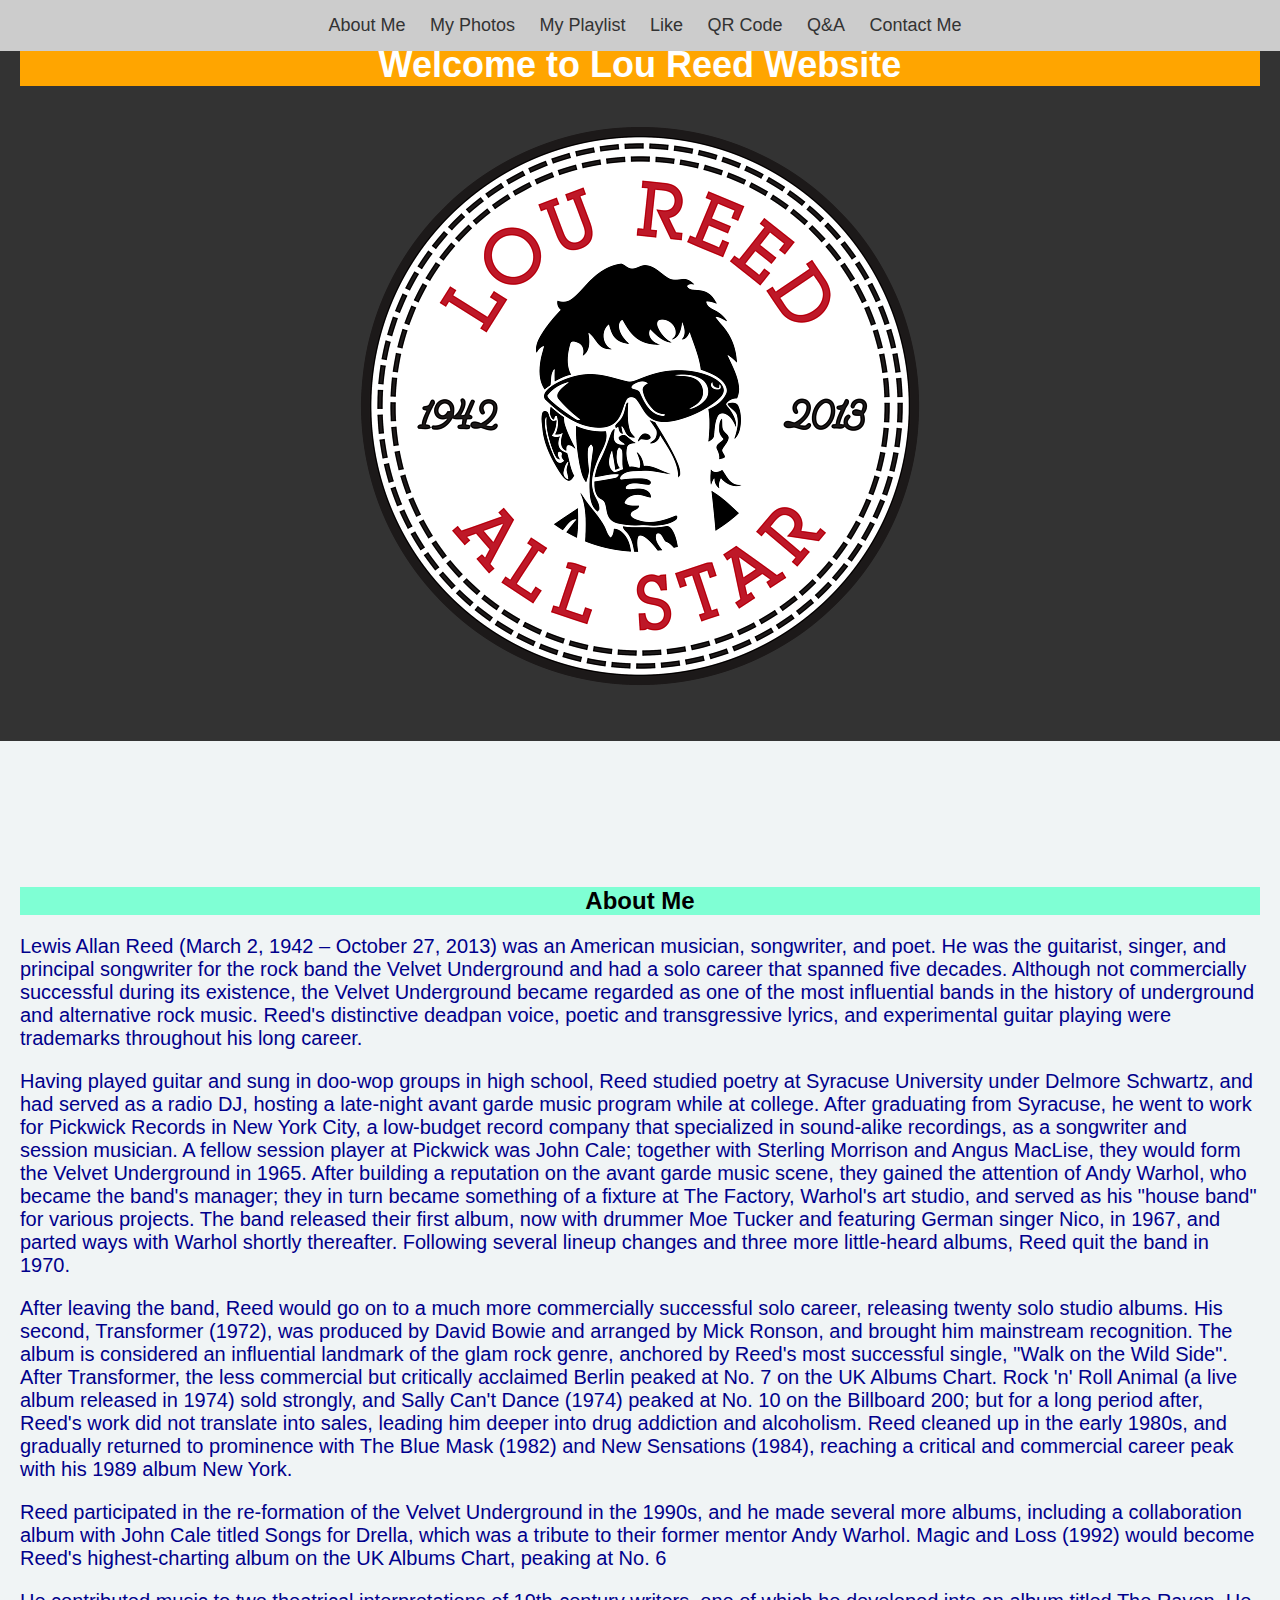
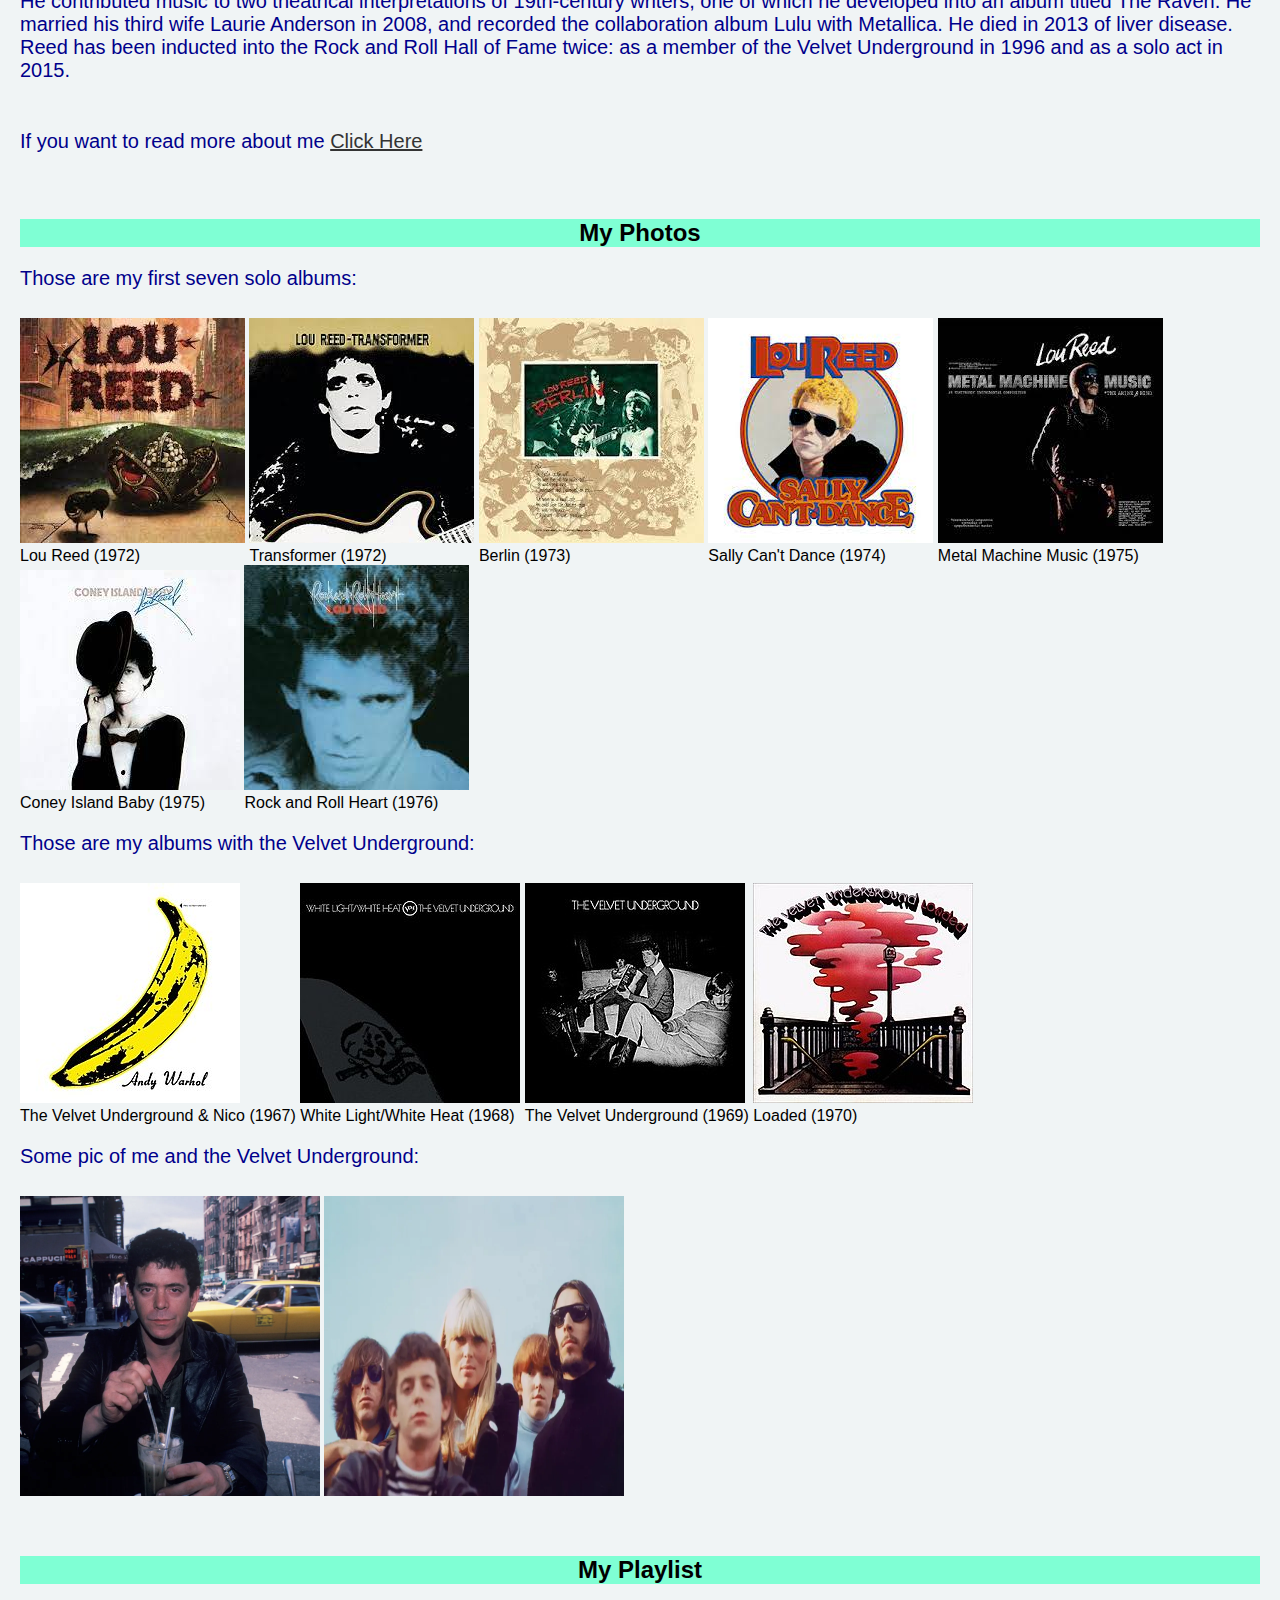
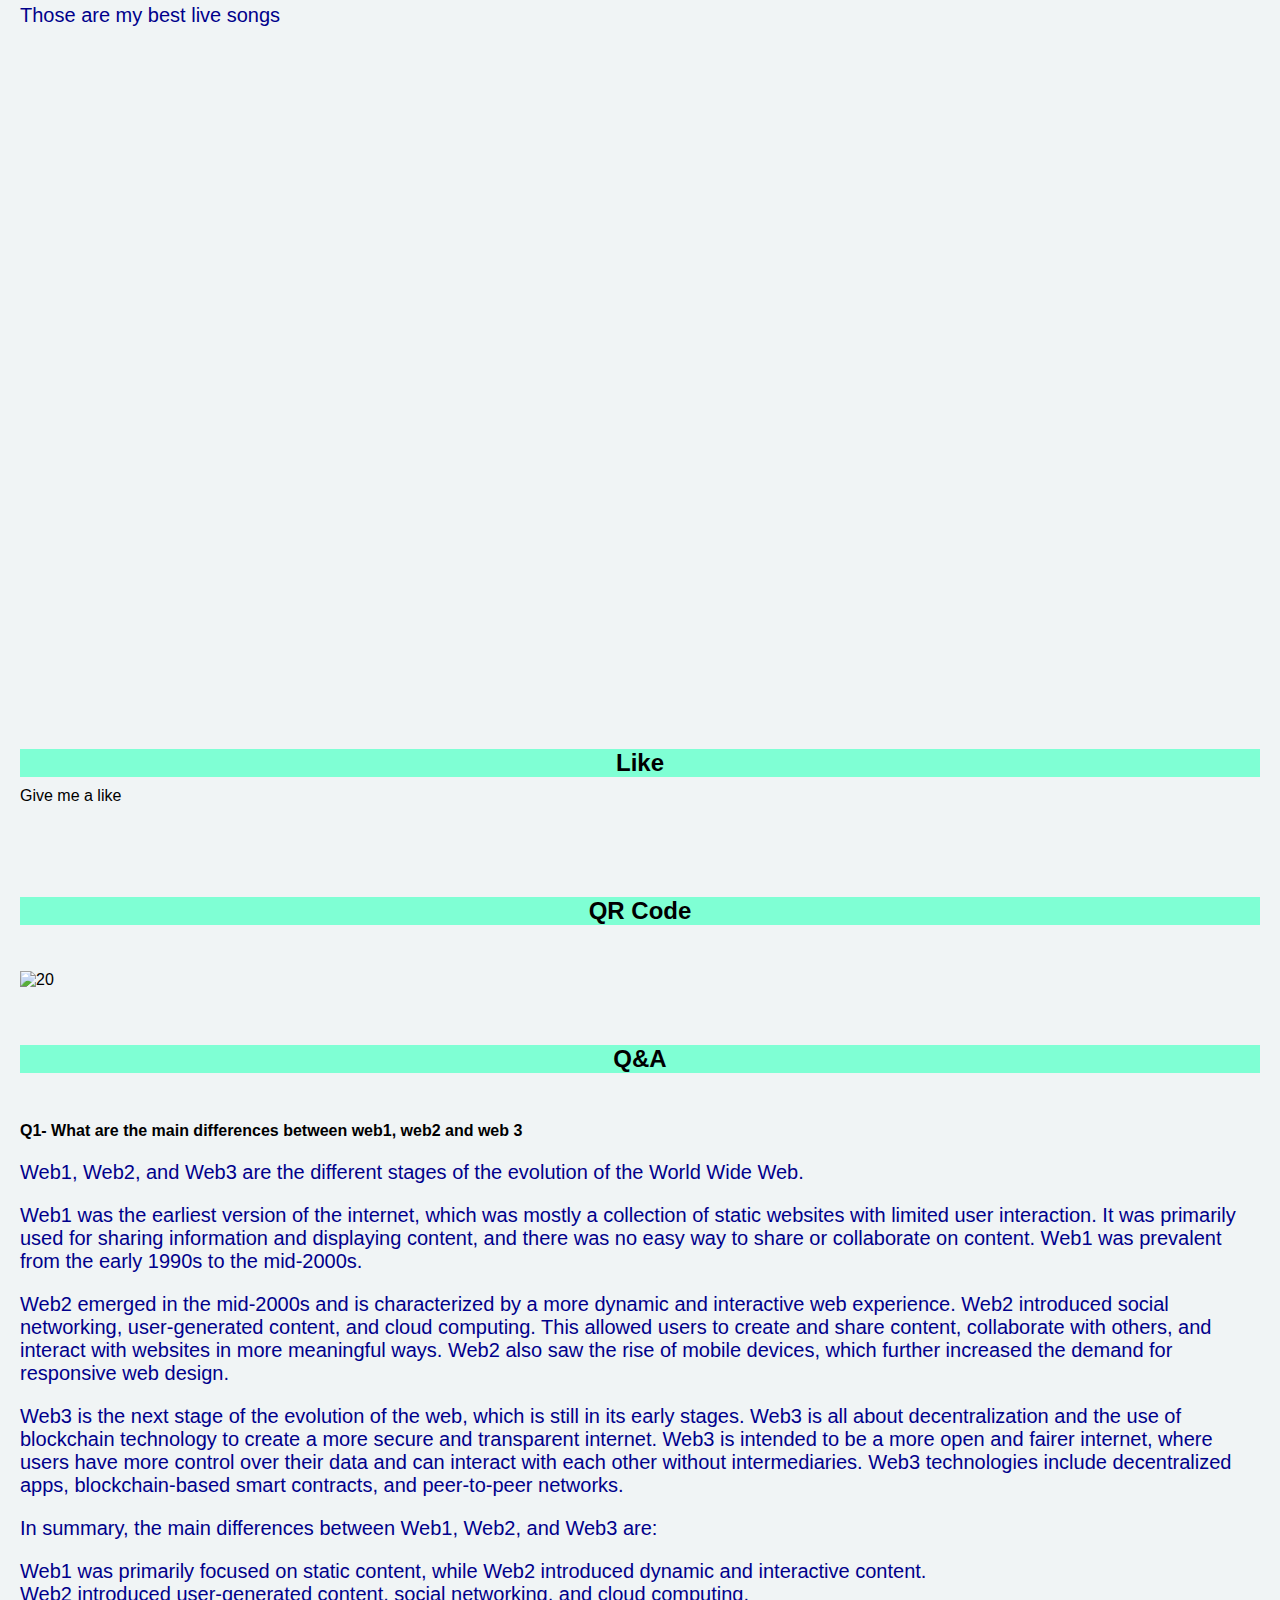
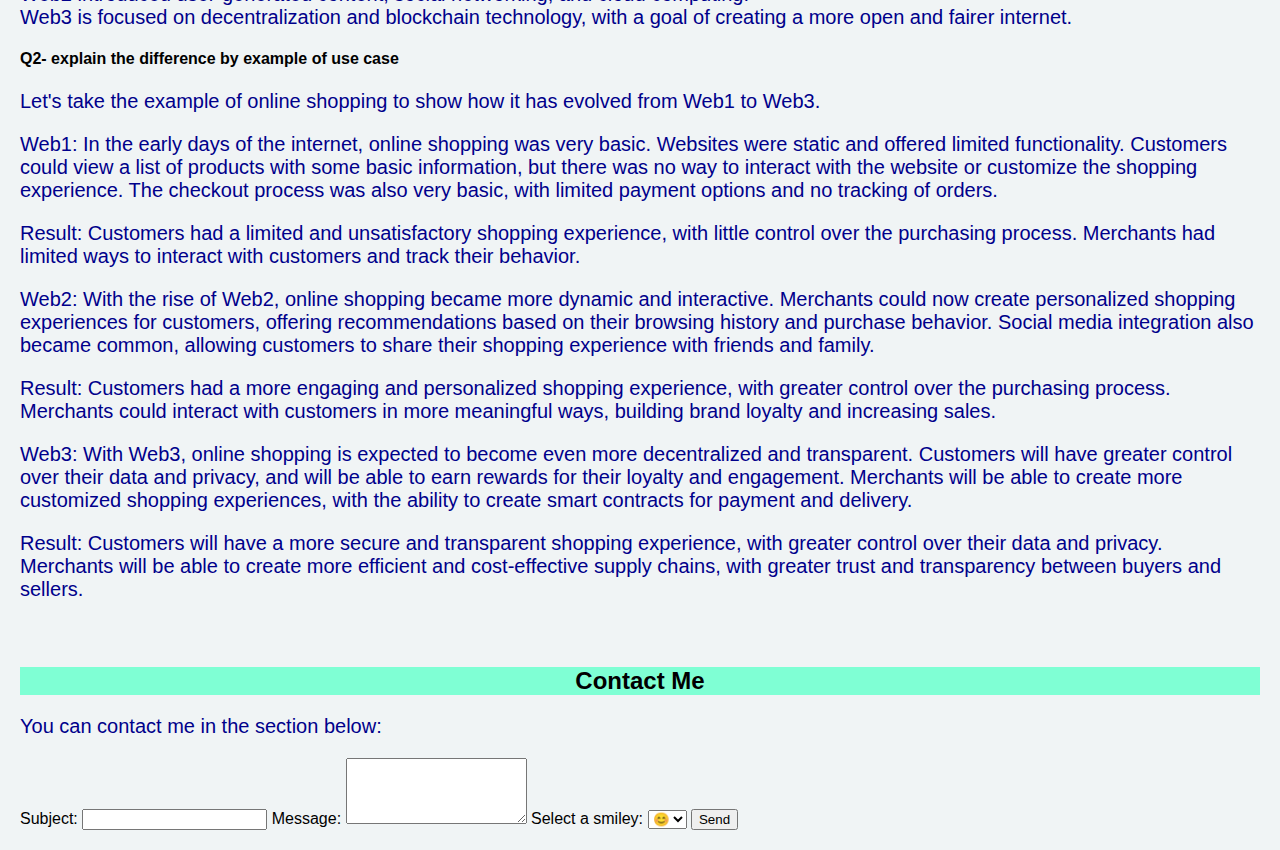
==== commit f7eb980a: "finished5" ====
--- a/index.html
+++ b/index.html
@@ -11,7 +11,7 @@
 	<header>
 		<h1>Welcome to Lou Reed Website</h1>
     <div id = logo>
-      <p><a href="https://web-development-environments-2023.github.io/assignment1-313361040/" target="_blank"><img src="photos/logo.png"></a></p>
+      <p><a href="https://web-development-environments-2023.github.io/assignment1-313361040-eladshmu/" target="_blank"><img src="photos/logo.png"></a></p>
     </div> 
 	</header>
 	<nav>
@@ -129,11 +129,7 @@
 			<h2>QR Code</h2>
       <br>
       <br>
-      <figure>
-        <img src="photos/LouReedSite.png" alt="14" height="500" width="500">
-        <figcaption>QR Code for this site</figcaption>
-      </figure> 
-
+      <img src="photos/NewLouReedSite.png" alt="20" height="380" width="380">
     </section>
     <section id="spa">
       <br>
